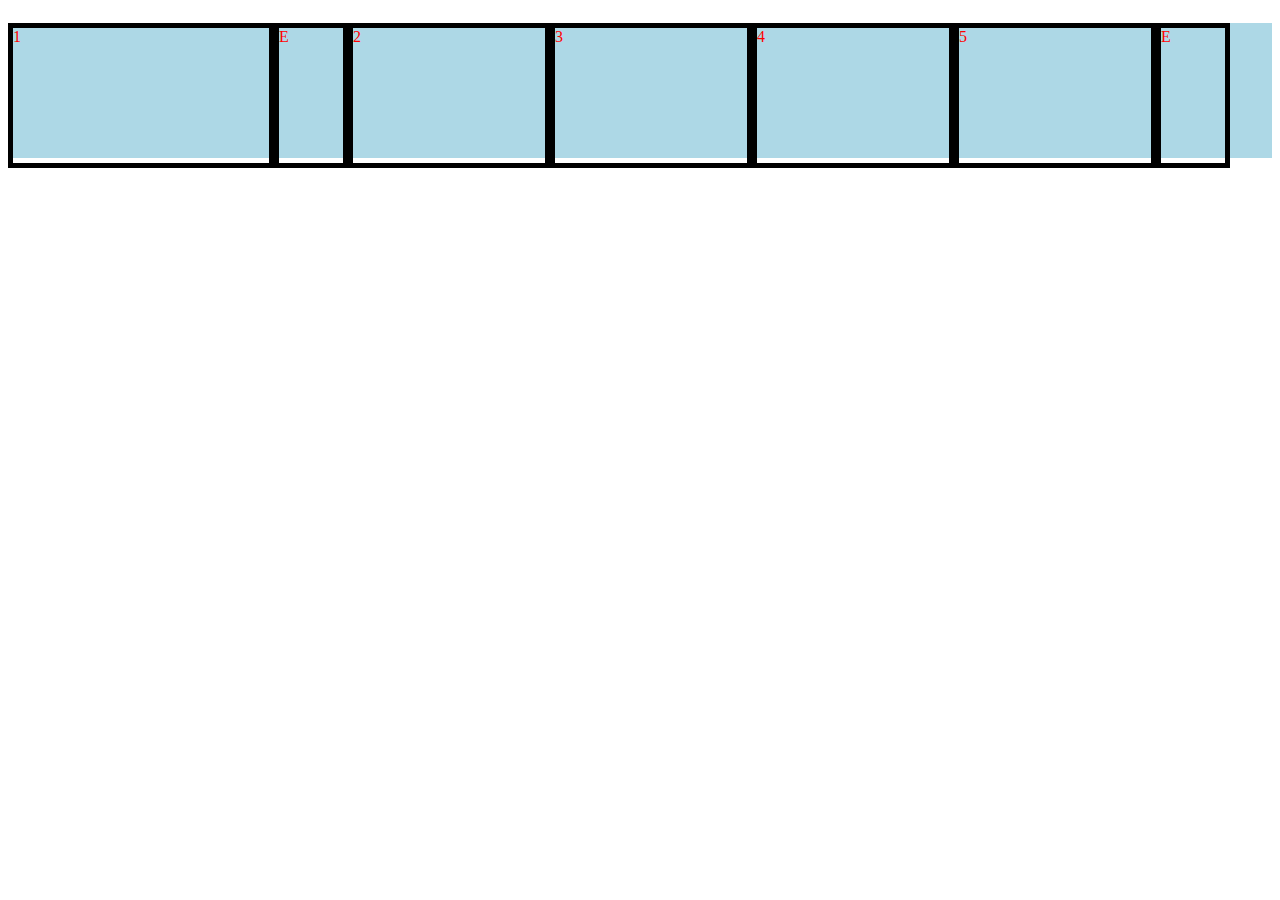
==== index.html @ e7d5c019 "AHHHHHHHHHHHHHHHHHHHHHH" ====
<!DOCTYPE html>
<html lang="en">
<head>
    <meta charset="UTF-8">
    <meta http-equiv="X-UA-Compatible" content="IE=edge">
    <meta name="viewport" content="width=device-width, initial-scale=1.0">
    <link rel='stylesheet' href="style.css">
    <title>National Injury Prevention Day</title>
</head>
<body>


<!-- Navigation -->
<!-- Test -->


<div class="flex-container">
    <div class="logo">1</div>

    <div class="empty1">E</div>

    <div class="safechoices">2</div>

    <div class="safecities">3</div>

    <div class="safehomes">4</div>

    <div class="safeschools">5</div>

    <div class="empty2">E</div>
</div>
</body>
</html>
---- style.css ----
[class]{
    border-width: 2px ;
    border-color: red;
}

.flex-container {
    background-color: lightblue;
    display:flex;
    flex-wrap:wrap;

    height: 15vh;
    margin-top: 2.5vh
  }



.flex-container *{
    color:red;

    border: 5px solid black;
    margin-left: 0px;
    margin-right: 0px;
    margin: 0px;
}

.logo{
    height: 100%;
    width: 15vw;
}

.empty1{
width: 5vw;

}


.empty2{
    width: 5vw;



}

.logo{
width: 20vw;
}

.safechoices{
    width: 15vw;
}

.safecities{
    width: 15vw;
}

.safehomes{
    width: 15vw;
}

.safeschools{
    width: 15vw;
}
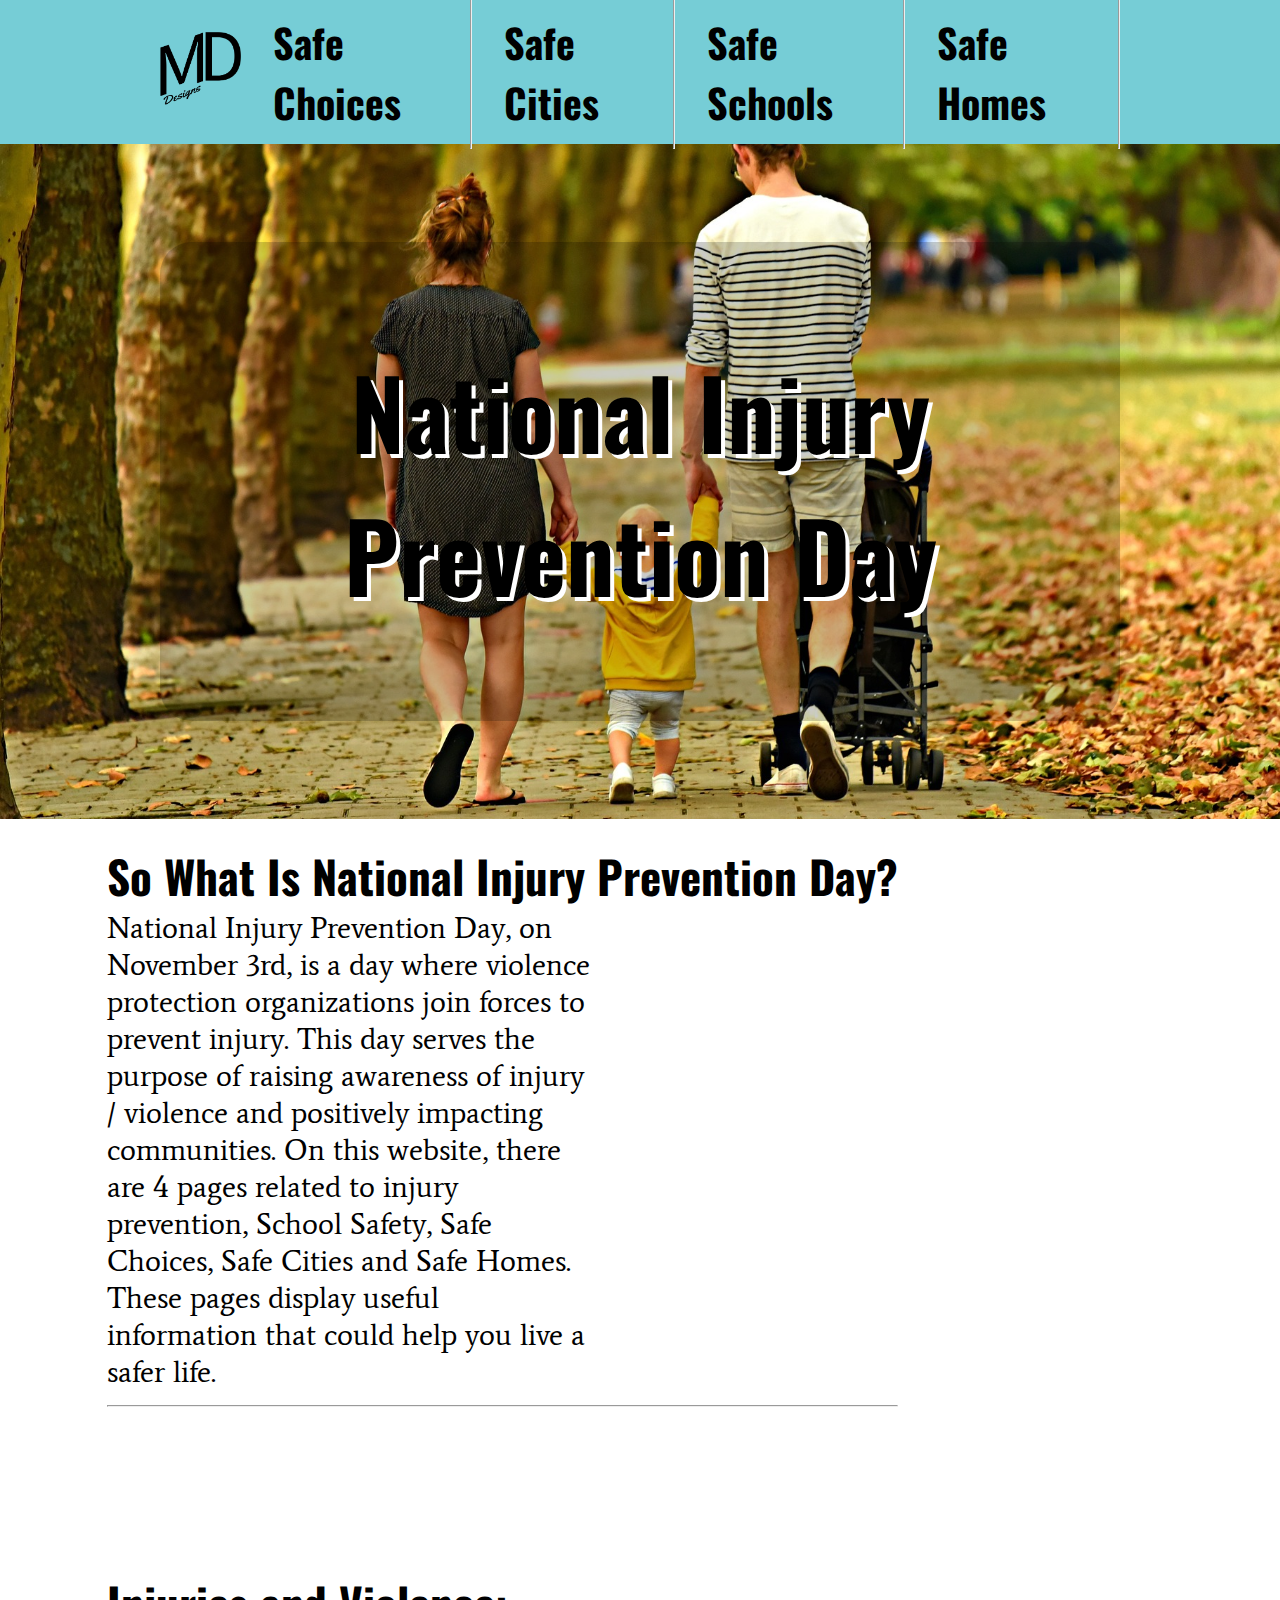
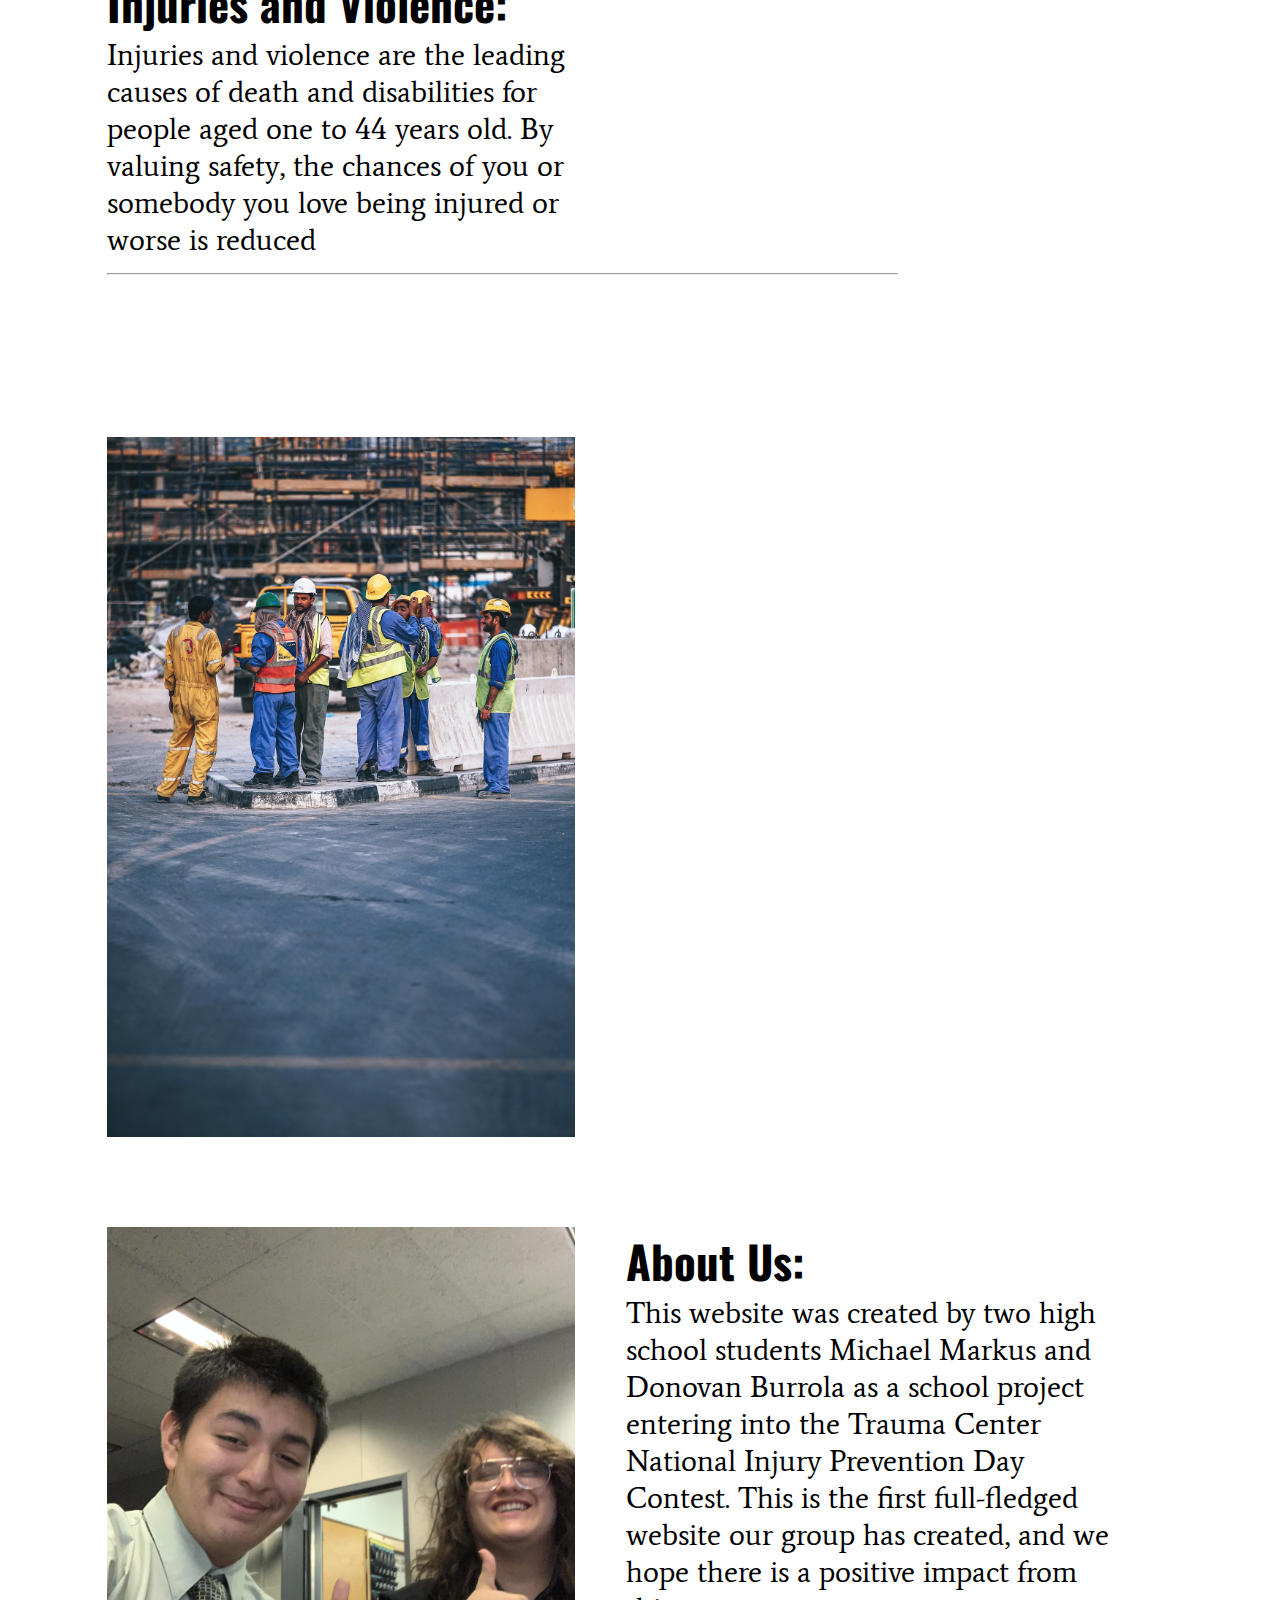
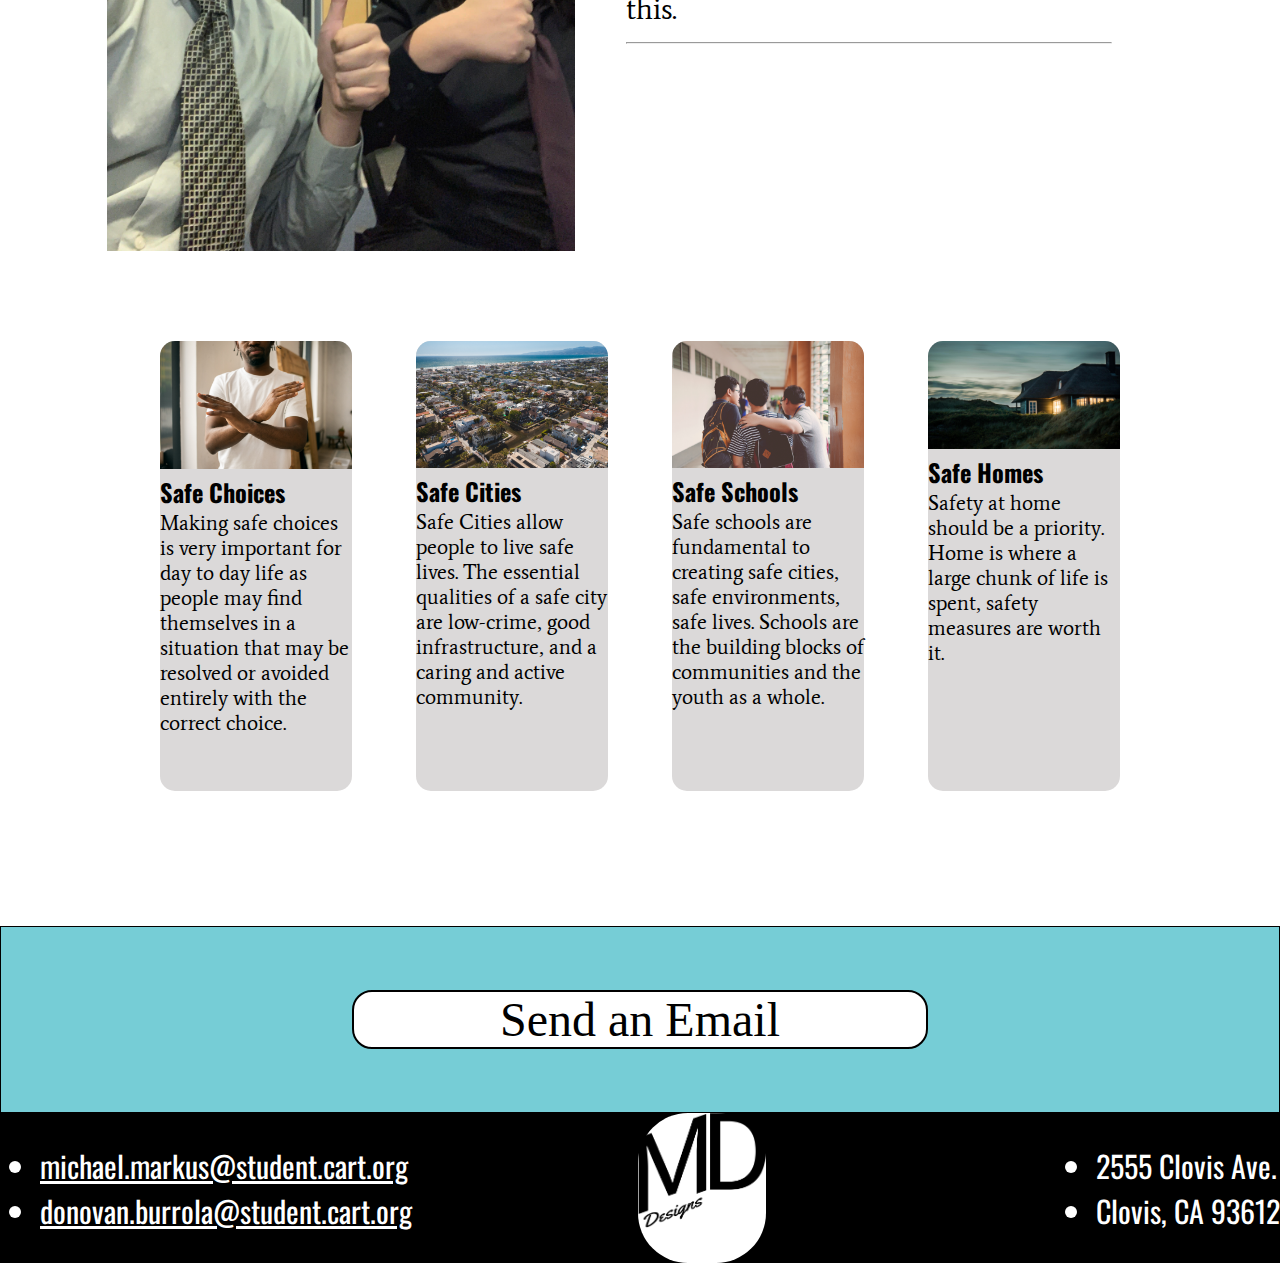
==== commit 249ae0db: "Finished project" ====
--- a/index.html
+++ b/index.html
@@ -4,30 +4,133 @@
     <meta charset="UTF-8">
     <meta http-equiv="X-UA-Compatible" content="IE=edge">
     <meta name="viewport" content="width=device-width, initial-scale=1.0">
-    <link rel='stylesheet' href="style.css">
-    <title>National Injury Prevention Day</title>
+    <title>Class Demo PM</title>
+    <link rel="stylesheet" href="style.css">
+    <link rel="preconnect" href="https://fonts.googleapis.com">
+    <link rel="preconnect" href="https://fonts.gstatic.com" crossorigin>
+    <link href="https://fonts.googleapis.com/css2?family=Average&family=Oswald&display=swap" rel="stylesheet">
+
+    <!-- font-family: 'Average', serif;
+    font-family: 'Oswald', sans-serif; -->
+
+
 </head>
 <body>
+    <header>
+
+         <nav class="main-nav">
+            <div class="logo">
+                <a href="index.html">
+                    <img src="images/logo.png" alt="Delve Homes Logo">
+                </a>
+            </div>
+
+            <ul>
+
+                <li><a href="pages/safechoices.html">Safe Choices</a></li><hr>
+                <li><a href="pages/safecities.html">Safe Cities</a></li><hr>
+                <li><a href="pages/safeschools.html">Safe Schools </a> </li><hr>
+                <li><a href="pages/safehomes.html">Safe Homes</a></li><hr>
+            </ul>
+         </nav>
+         <section class="hero">
+            <div class="hero-content">
+                <h1>National Injury Prevention Day</h1>
+        
+            </div>
+         </section>
+    </header>
+    <main>
+        <div class="content-01 content">
+
+                <div class="text">
+                    <h2>So What Is National Injury Prevention Day?</h2>
+                    <p>National Injury Prevention Day, on November 3rd, is a day where violence protection organizations join forces to prevent injury. 
+                        This day serves the purpose of raising awareness of injury / violence and positively impacting communities. On this website, 
+                        there are 4 pages related  to injury prevention, School Safety, Safe Choices, Safe Cities and Safe Homes. These pages display useful information
+                        that could help you live a safer life.</p>
+                    <hr>
+                    <h2>Injuries and Violence:</h2>
+                    <p>Injuries and violence are the leading causes of death and disabilities 
+                        for people aged one to 44 years old. By valuing safety, the chances of you or 
+                        somebody you love being injured or worse is reduced</p><hr>
+                </div>
+            <img src="images/active-g999a8eb26_1920.jpg">
+        </div>
+        <div class="content-02 content">
+                <img src="images/nice.jpg">
+            <div class="text-alt">
+                <h2>About Us:</h2>
+                <p>This website was created by two high school students Michael Markus and Donovan Burrola as a school project entering into the 
+                    Trauma Center National Injury Prevention Day Contest. This is the first full-fledged website our group has created, 
+                    and we hope there is a positive impact from this.</p><hr>
+            </div>
+        </div>
+
+        
+
+    </main>
+    <section class="bottom-navigation">
+        <div class="nav-box">
+            <a href="pages/safechoices.html ">
+                <!-- <div class="mini-nav-panels">
+                     <div class="mini-nav-panels-center"> Safe Choices</div> 
+                </div> -->
+                <img src="images/pexels-monstera-7114346.jpg">
+                <h3>Safe Choices</h3>
+                <p>Making safe choices is very important for day to day life as people may find themselves in a situation that may be resolved or avoided entirely with the correct choice.</p>
+
+            </a>
+        </div>
+        <div class="nav-box">
+            <a href="pages/safecities.html">
+                <img src="images/pexels-rodnae-productions-8783581.jpg">
+                <h3>Safe Cities</h3>
+                <p>Safe Cities allow people to live safe lives. The essential qualities of a safe city are low-crime, good infrastructure, and a caring and active community.</p>
+
+            </a>
+        </div>
+        <div class="nav-box">
+            <a href="pages/safeschools.html">
+                <img src="images/pexels-kobe-1516440.jpg">
+                <h3>Safe Schools</h3>
+                <p>Safe schools are fundamental to creating safe cities, safe environments, safe lives. Schools are the building blocks of communities and the youth as a whole.</p>
+
+            </a>
+        </div>
+        <div class="nav-box">
+            <a href="pages/safehomes.html">
+                <img src="images/pexels-sebastian-sørensen-731082.jpg">
+                <h3>Safe Homes</h3>
+                <p>Safety at home should be a priority. Home is where a large chunk of life is spent, safety measures are worth it.</p>
+
+            </a>
+        </div>
+    </section>
+
+    <footer>
+
+        <div class="contactus"> 
+    
+            <div class="contact-content">
+                <a href="mailto:someone@yoursite.com"> Send an Email</a>  
+            </div>
+
+        </div>
 
 
-<!-- Navigation -->
-<!-- Test -->
-
-
-<div class="flex-container">
-    <div class="logo">1</div>
-
-    <div class="empty1">E</div>
-
-    <div class="safechoices">2</div>
-
-    <div class="safecities">3</div>
-
-    <div class="safehomes">4</div>
-
-    <div class="safeschools">5</div>
-
-    <div class="empty2">E</div>
-</div>
+        <section class="footer-content">
+                <ul class ="schoolemails">
+                    <li><a href="mailto:michael.markus@student.cart.org">michael.markus@student.cart.org</a></li>
+                    <li><a href="mailto:donovan.burrola@student.cart.org">donovan.burrola@student.cart.org</a></li>
+                </ul>
+                <div class="footer-logo"><img src='images/logo.png'></div>
+                <ul class="cart-info">
+                    <li>2555 Clovis Ave.</li>
+                    <li>Clovis, CA 93612</li>
+                </ul>
+        </section>
+    
+    </footer>
 </body>
 </html>--- a/style.css
+++ b/style.css
@@ -1,63 +1,351 @@
-
-[class]{
-    border-width: 2px ;
-    border-color: red;
-}
-
-.flex-container {
+* {
+    box-sizing: border-box;
+
+
+/* font-family: 'Oswald', sans-serif; */
+/*  */
+
+
+
+}
+body {
+    margin:0;
+    font-size: 30px;
+}
+
+img {
+    max-width: 100%;
+
+}
+
+header {
+    color: white;
+    background-color: #76CDD6;
+}
+
+nav.main-nav {
+    width: 100%;
+    max-width:1;
+    display: flex;
+    align-items: center;
+    justify-content: space-between;
+    margin: 0 auto;
+    width: 75%;
+    height: 16vh;
+    margin-top: 0;
+    border-width: 10px;
+}
+
+.main-nav .logo {
+    width: 10%;
+}
+
+.main-nav ul {
+    list-style: none;
+    margin: 0;
+    padding: 0;
+    display: flex;
+    /* margin-right: 2.5vw; */
+    
+}
+
+.main-nav>ul a  {
+   display: inline-block;
+    padding: 2rem;
+    color: black;
+    font-size: 2.5rem;
+    text-decoration: none;
+    transition: all 250ms ease;
+    font-family: 'Times New Roman', Times, serif;
+    
+}
+
+.logo a  {
+    display: inline-block;
+
+
+
+}
+
+
+
+
+
+.main-nav>ul a:hover {
+    color: white;
+
+background-color: lightblue;
+border-radius: 20px;
+
+}
+
+/* .main-nav .logo a:hover{
+  height: 4vh;
+} */
+
+.hero {
+    height: 75vh;
+    background-image: url(images/fam.jpg);
+    background-size: cover;
+    background-attachment: fixed;
+    display: flex;
+    align-items: center;
+    justify-content: center;
+    margin-bottom: 2.5vh;
+}
+
+.hero-content {
+  
+    width: 75%;
+    color: black;
+    border-radius: 2rem;
+
+    padding: 2rem;
+    text-align: center;
+    font-size: 3rem;
+    text-shadow:4px 4px white;
+    background-color: rgba(0, 0,0, 0.2)
+}
+
+main {
+    max-width: 100%;
+    margin: 0 auto;
+    display: flex;
+    flex-wrap: wrap;
+    justify-content: space-between;
+}
+
+[class^=content-item]{ /* to aid visibility on the demo don't use! */
+    min-height: 150px;
+}
+
+
+
+footer {
+    width: 100%;
+    background-color:black;
+    color: white;
+    min-height: 300px;
+}
+
+.footer-content {
+    width: 100%;
+    max-width: 1280px;
+    margin: 0 auto;
+    display: flex;
+    justify-content: space-between;
+}
+
+
+.contactus{
+background-color: #76CDD6;
+width: 100%;
+height: 30%;
+padding: 7vh;
+border: solid black 1px;
+}
+
+
+
+
+
+.contact-content{
+    width: 50%;
+    font-size: 3rem;
+    margin-left: auto;
+    margin-right: auto;
+    text-align: center;
+    border-radius: 20px;
+    border: solid black 2px;
+    background-color: white;
+    padding: 0px;              
+
+    
+}   
+.contact-content > a {
+    display: inline-block;
+    text-decoration: none;
+    width: 100%;
+    border-radius: 20px;
+    color:black;
+    margin: 0px;
+    
+
+    
+}
+
+.contact-content > a:hover {
     background-color: lightblue;
-    display:flex;
-    flex-wrap:wrap;
-
-    height: 15vh;
-    margin-top: 2.5vh
-  }
-
-
-
-.flex-container *{
-    color:red;
-
-    border: 5px solid black;
-    margin-left: 0px;
-    margin-right: 0px;
+    width: 100%;
+    color:white;
+    transition: ease 200ms;
+    height: 100%;
     margin: 0px;
 }
 
-.logo{
-    height: 100%;
-    width: 15vw;
-}
-
-.empty1{
-width: 5vw;
-
-}
-
-
-.empty2{
+
+
+.middle{
     width: 5vw;
-
-
-
-}
-
-.logo{
-width: 20vw;
-}
-
-.safechoices{
-    width: 15vw;
-}
-
-.safecities{
-    width: 15vw;
-}
-
-.safehomes{
-    width: 15vw;
-}
-
-.safeschools{
-    width: 15vw;
+    border-radius: 500px ;
+    background-color:white;
+    margin-left: 0;
+    margin-right: 0;
+}
+
+.middle>img{
+    border-radius: 500px;
+    
+    margin: 20,20,20,20;
+
+}
+
+.footer-content{
+    display: flex;
+    flex-wrap: wrap;
+}
+
+ p{
+    width:30%;
+    margin:0;
+ }
+ /* img{
+    width: 40%;
+ } */
+
+.content{
+    display: flex;
+    flex-wrap: wrap ;
+    margin-left: 8.39%;
+    margin-right: 10.88%;
+    justify-content: space-between;
+    margin-bottom: 10vh;
+    
+}
+
+
+
+.footer-logo{
+    background-color: white;
+    /* align-content: center; */
+    margin-right: 5vw;
+    border-radius: 50px;
+    width: 10%;
+}
+
+
+.footer-logo img{
+    width: fit-content;
+}
+
+.schoolemails a{
+    color: white;
+}
+
+h1,
+h2,
+h3,
+li,
+.main-nav>ul a{
+    font-family: 'Oswald', sans-serif;
+}
+
+.content img{
+    width:36.51vw;
+}
+.content p{
+    width: 38vw;
+}
+/* .content-01 h2{
+    margin-right: 25vw;
+} */
+.content hr{
+    margin-bottom: 18vh;
+
+}
+.content h2{
+    margin: 0;
+}
+.main-nav>ul a{
+    font-weight: bold;
+}
+
+.text-alt{
+    margin-left: 4vw;
+}
+.text {
+    margin-right: 2vw;
+}
+p{
+    font-family: 'Average', serif;
+}
+
+.bottom-navigation{
+    display: flex;
+    flex-wrap: wrap;
+    justify-content: space-between;
+    width: 75%;
+    margin-left: auto;
+    margin-right: auto;
+    margin-bottom: 15vh;
+
+}
+
+
+
+.nav-box{
+    background-color: rgba(73, 66, 66, 0.2);
+    width: 20%;
+    height: 50vh;
+    font-size: 1.3rem;
+    border-radius: 15px;
+    
+}
+.nav-box p{
+    width: 100%;
+    
+}
+.nav-box a{
+    text-decoration: none;
+    color: black;
+}
+
+
+
+.nav-box a:hover{
+    transition: 900ms;
+    filter:grayscale()
+}
+
+/* .mini-nav-panels{
+    background-image: url(images/pexels-monstera-7114346.jpg);
+    width: 100%;
+    height: 25vh;
+
+
+    
+    
+
+    
+} */
+
+
+/* .mini-nav-panels-center{
+    text-align: center;
+    padding-top: 5vh;
+    margin-top: 6vh;
+    background-color: rgba(0, 0,0, 0.2);
+    width: 50%;height: 15vh;
+    }
+     */
+
+
+/* margin-left: 8.39%;
+margin-right: 10.88%; */
+h3{
+    margin:0
+}
+.nav-box img{
+    border-top-right-radius: 15px;
+    border-top-left-radius: 15px;
 }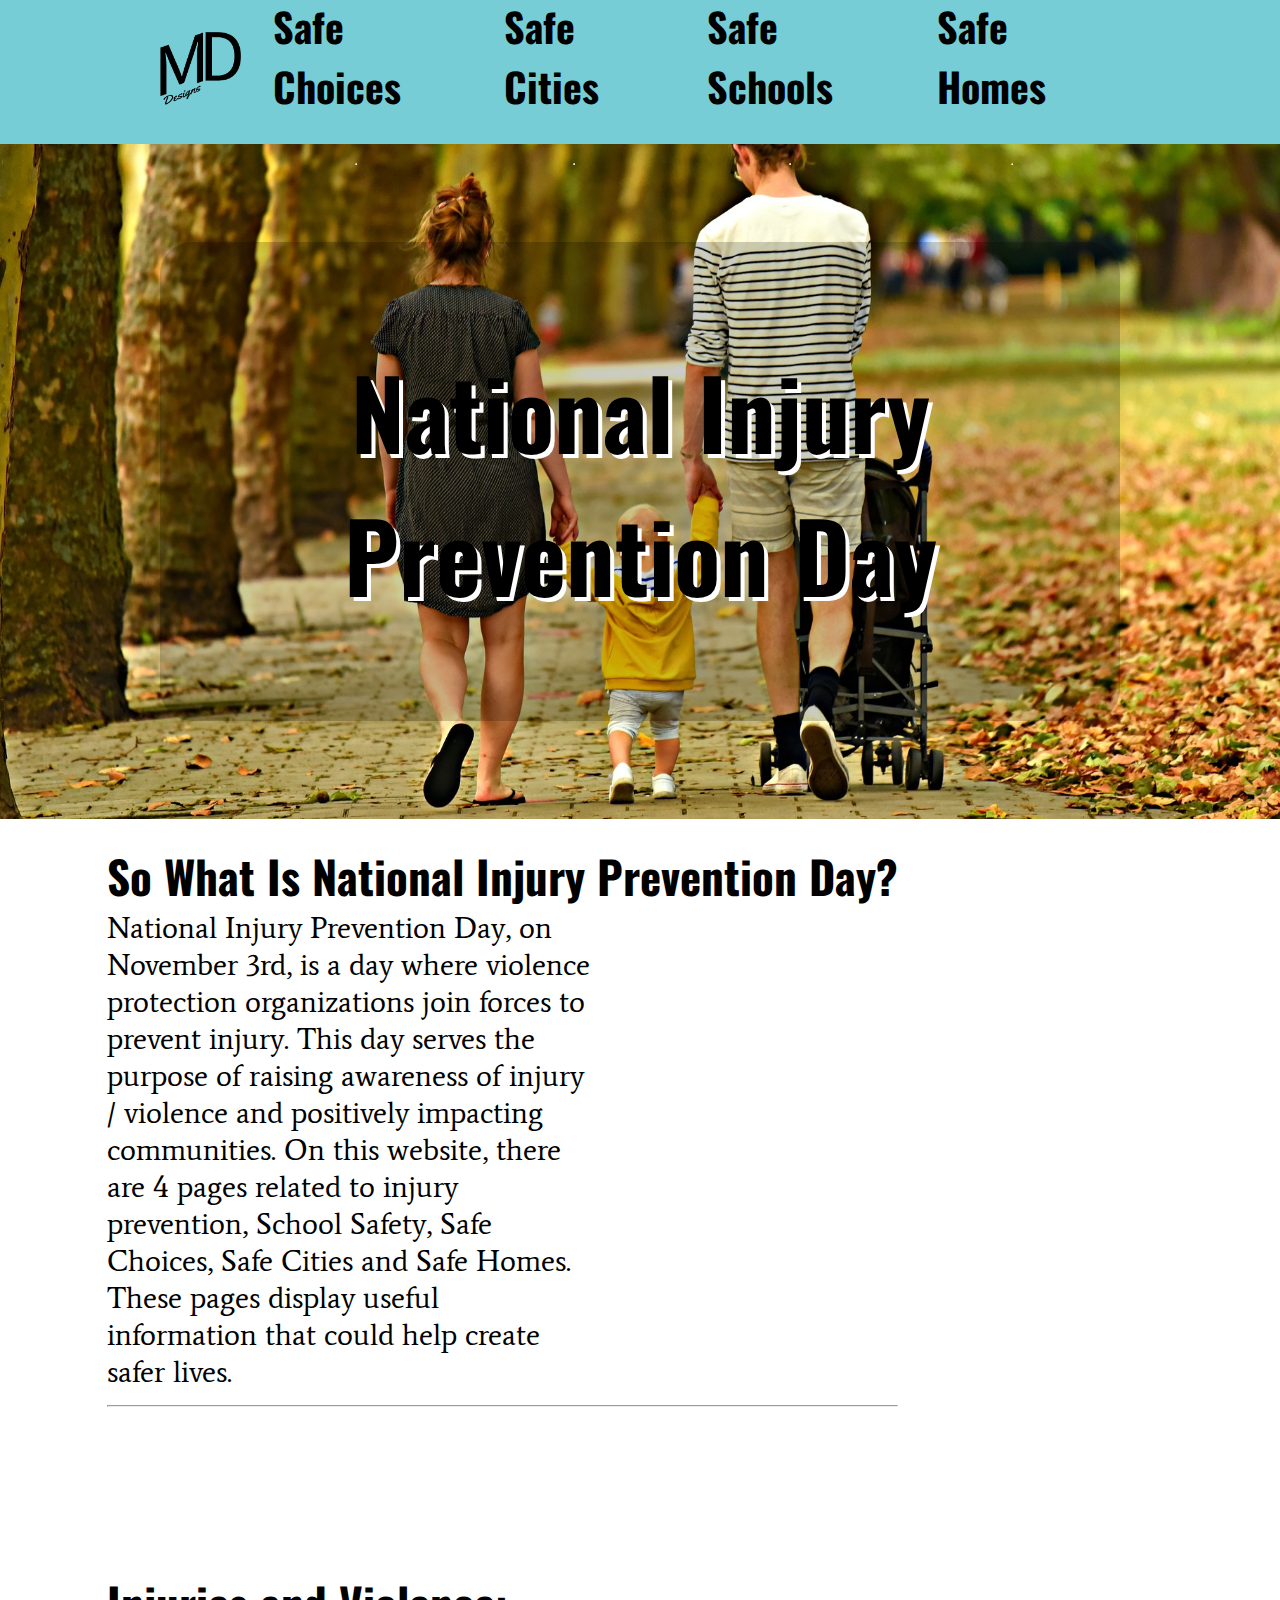
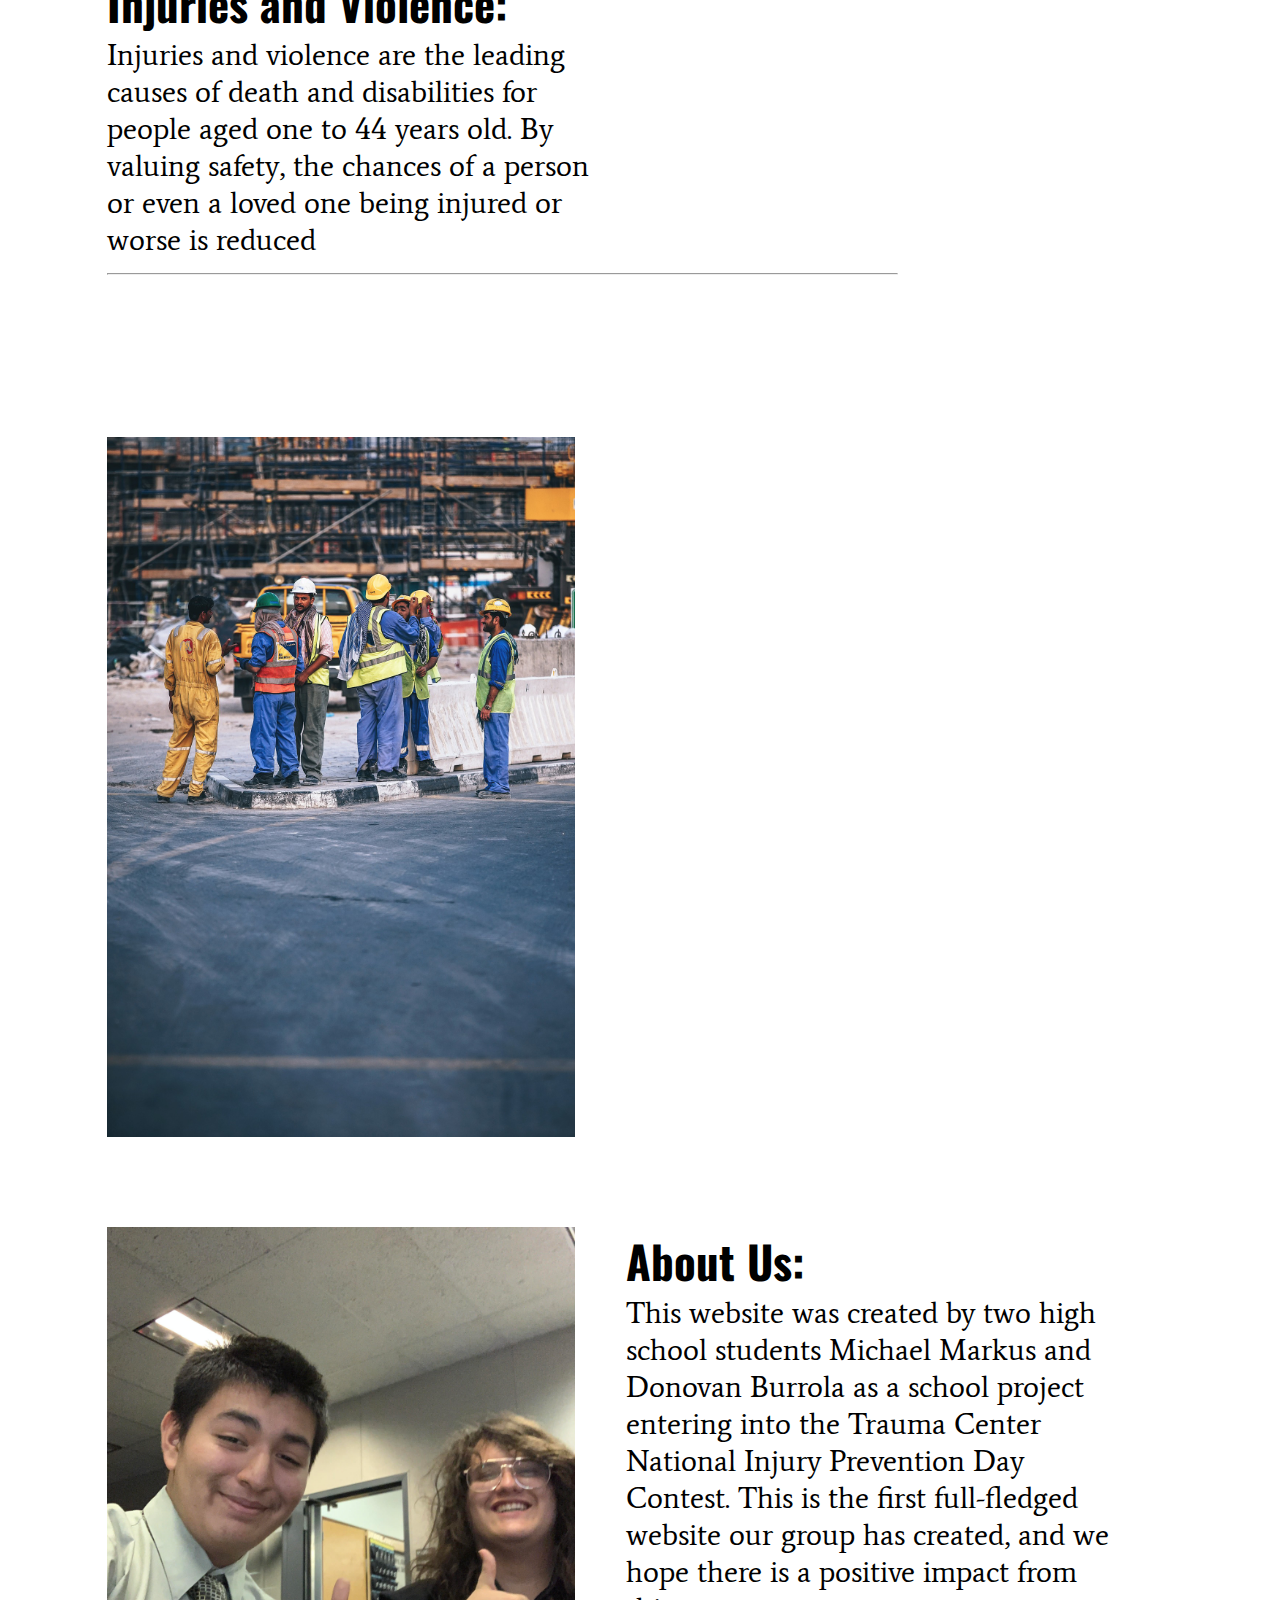
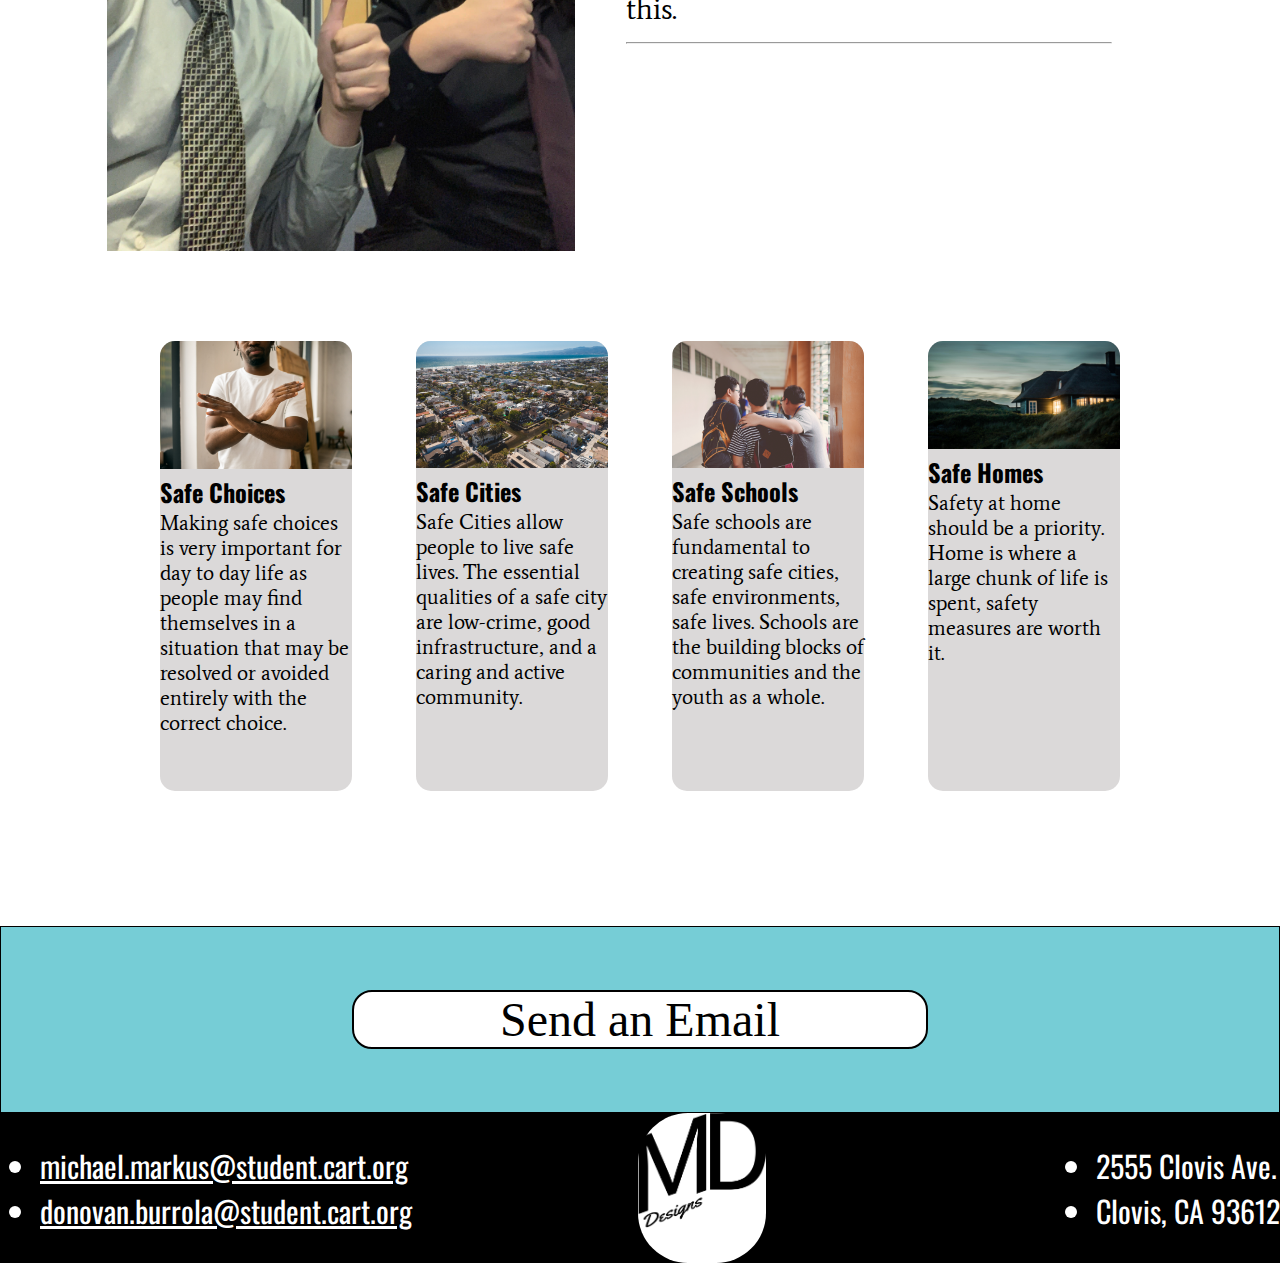
==== commit e427080d: "validation check-1" ====
--- a/index.html
+++ b/index.html
@@ -27,10 +27,10 @@
 
             <ul>
 
-                <li><a href="pages/safechoices.html">Safe Choices</a></li><hr>
-                <li><a href="pages/safecities.html">Safe Cities</a></li><hr>
-                <li><a href="pages/safeschools.html">Safe Schools </a> </li><hr>
-                <li><a href="pages/safehomes.html">Safe Homes</a></li><hr>
+                <li class="nav-dividers"><a href="pages/safechoices.html">Safe Choices</a><hr></li>
+                <li class="nav-dividers"><a href="pages/safecities.html">Safe Cities</a><hr></li>
+                <li class="nav-dividers"><a href="pages/safeschools.html">Safe Schools </a><hr> </li>
+                <li class="nav-dividers"><a href="pages/safehomes.html">Safe Homes</a><hr></li>
             </ul>
          </nav>
          <section class="hero">
@@ -48,12 +48,12 @@
                     <p>National Injury Prevention Day, on November 3rd, is a day where violence protection organizations join forces to prevent injury. 
                         This day serves the purpose of raising awareness of injury / violence and positively impacting communities. On this website, 
                         there are 4 pages related  to injury prevention, School Safety, Safe Choices, Safe Cities and Safe Homes. These pages display useful information
-                        that could help you live a safer life.</p>
+                        that could help create safer lives.</p>
                     <hr>
                     <h2>Injuries and Violence:</h2>
                     <p>Injuries and violence are the leading causes of death and disabilities 
-                        for people aged one to 44 years old. By valuing safety, the chances of you or 
-                        somebody you love being injured or worse is reduced</p><hr>
+                        for people aged one to 44 years old. By valuing safety, the chances of a person or 
+                        even a loved one being injured or worse is reduced</p><hr>
                 </div>
             <img src="images/active-g999a8eb26_1920.jpg">
         </div>
--- a/style.css
+++ b/style.css
@@ -348,4 +348,9 @@
 .nav-box img{
     border-top-right-radius: 15px;
     border-top-left-radius: 15px;
+}
+
+.nav-dividers{
+    display: flex;
+    flex-wrap: wrap;
 }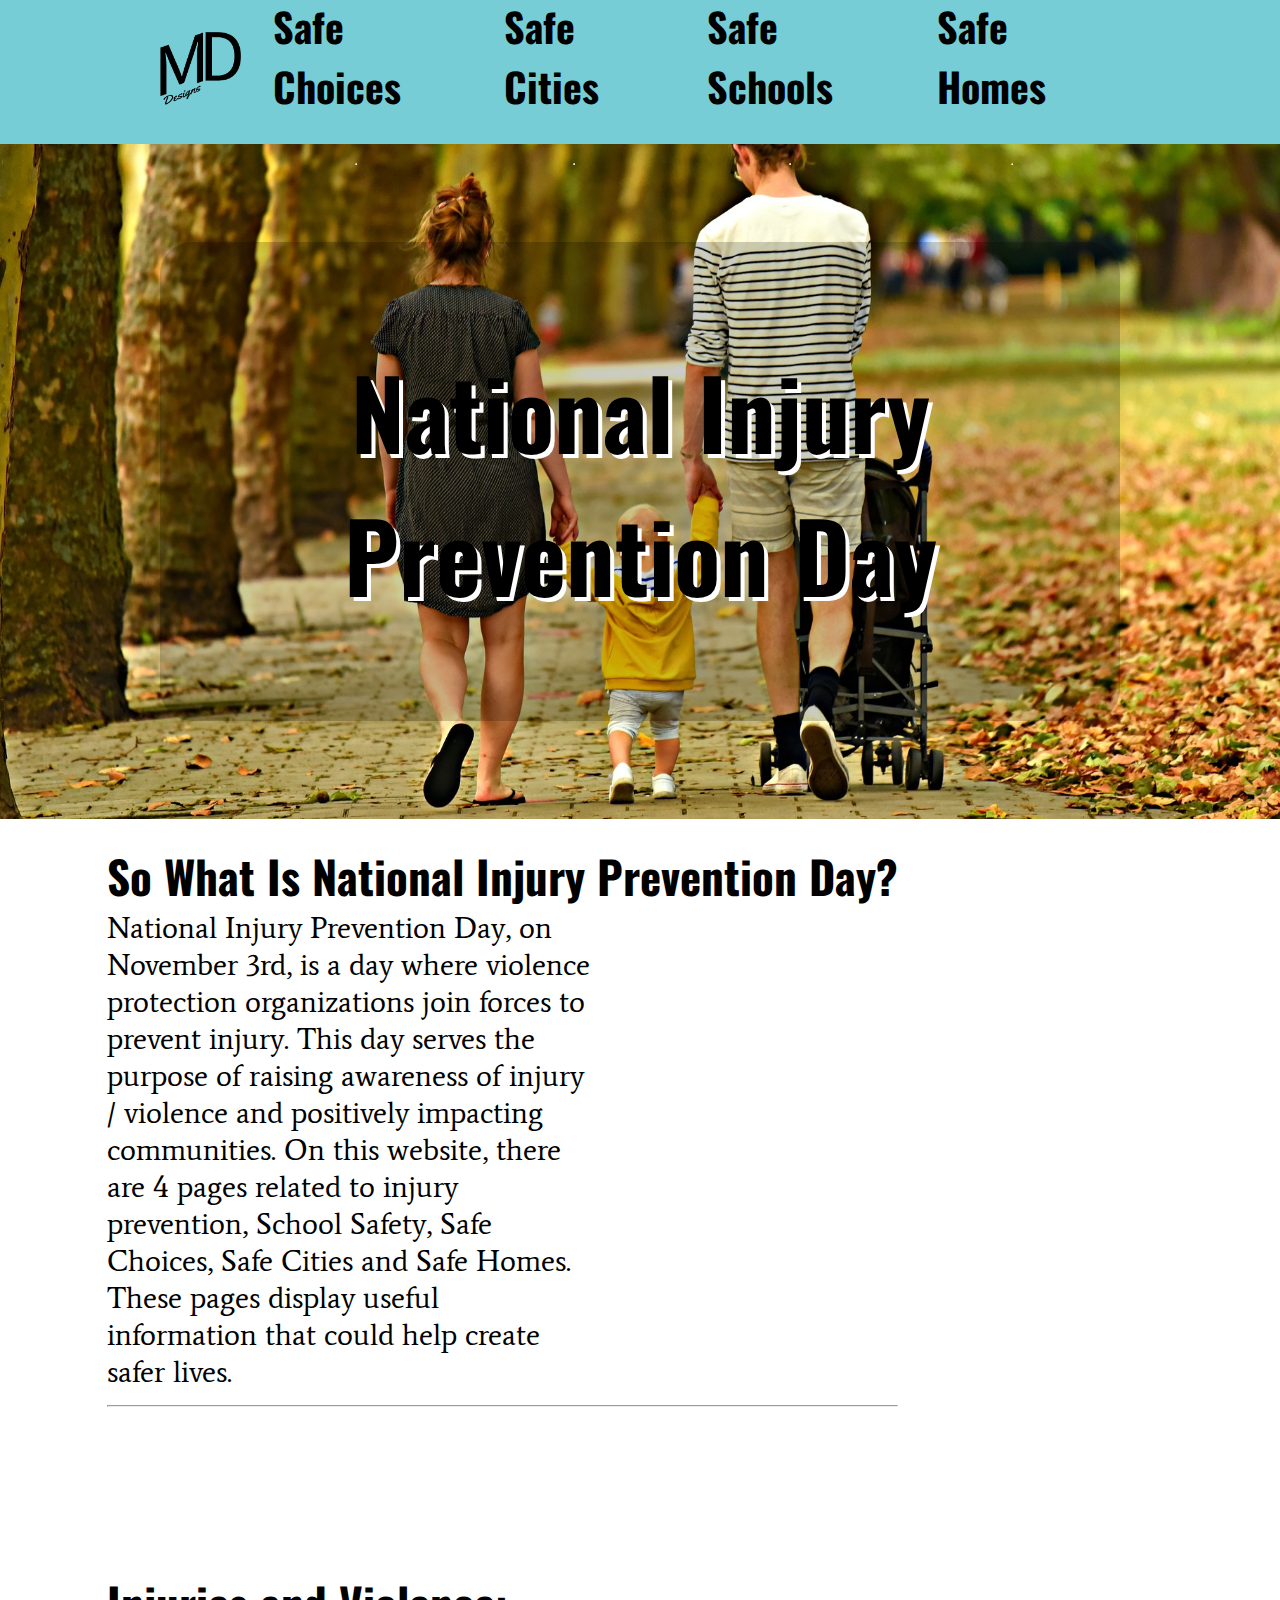
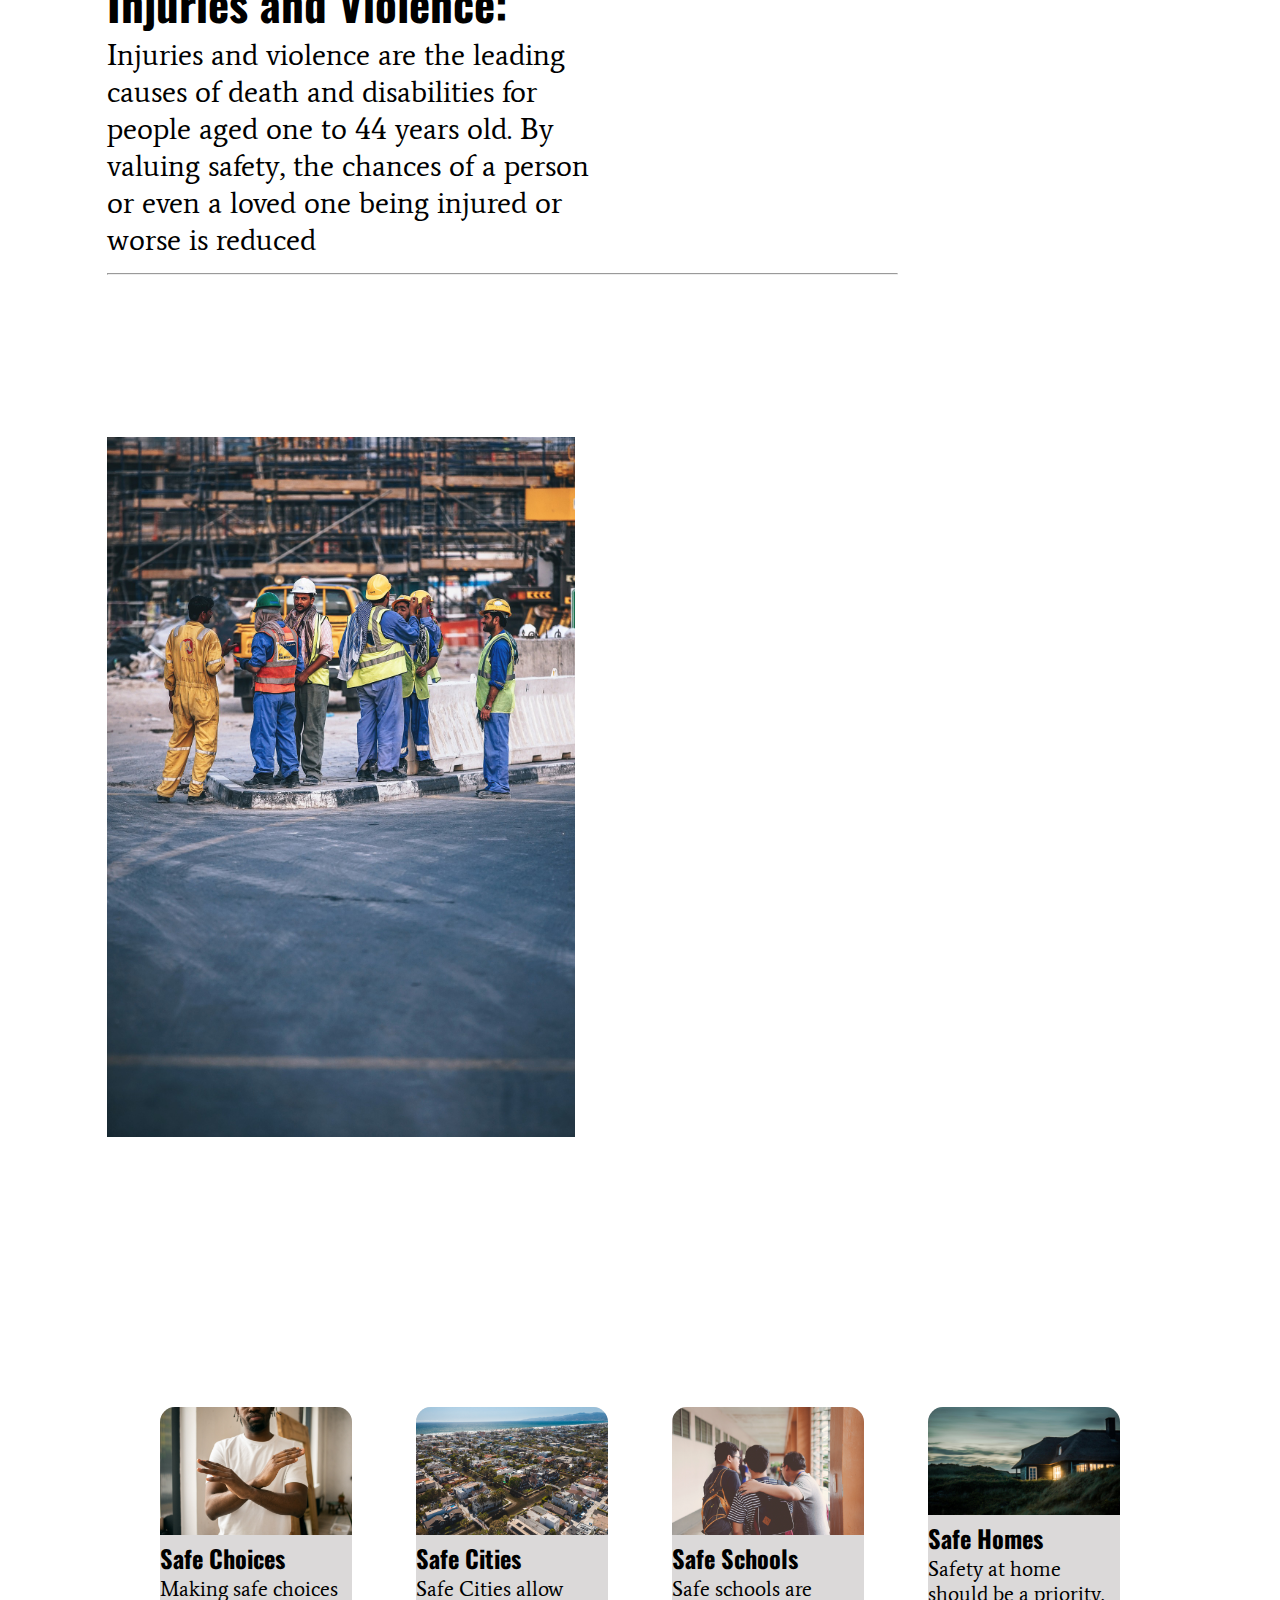
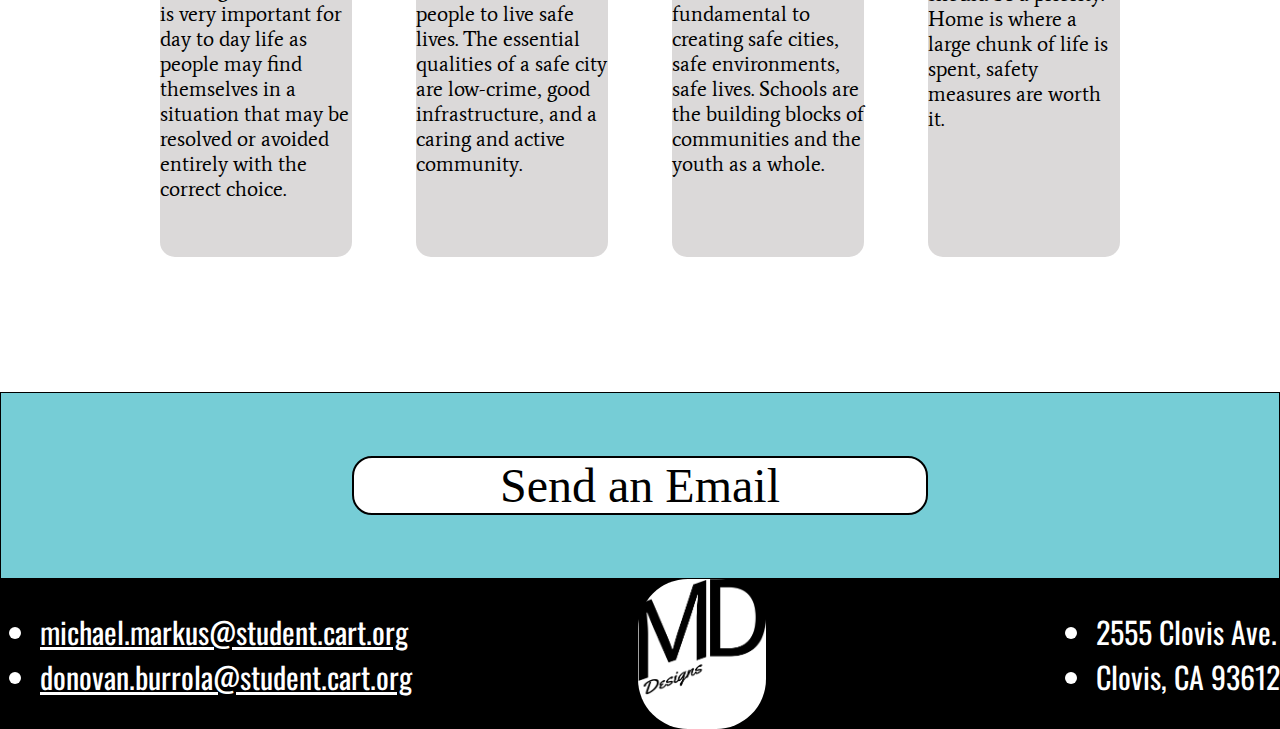
==== commit 80062d70: "Update index.html" ====
--- a/index.html
+++ b/index.html
@@ -21,7 +21,7 @@
          <nav class="main-nav">
             <div class="logo">
                 <a href="index.html">
-                    <img src="images/logo.png" alt="Delve Homes Logo">
+                    <img src="images/logo.png" alt="md designs logo">
                 </a>
             </div>
 
@@ -55,18 +55,9 @@
                         for people aged one to 44 years old. By valuing safety, the chances of a person or 
                         even a loved one being injured or worse is reduced</p><hr>
                 </div>
-            <img src="images/active-g999a8eb26_1920.jpg">
+            <img src="images/active-g999a8eb26_1920.jpg" alt="Construction People">
         </div>
-        <div class="content-02 content">
-                <img src="images/nice.jpg">
-            <div class="text-alt">
-                <h2>About Us:</h2>
-                <p>This website was created by two high school students Michael Markus and Donovan Burrola as a school project entering into the 
-                    Trauma Center National Injury Prevention Day Contest. This is the first full-fledged website our group has created, 
-                    and we hope there is a positive impact from this.</p><hr>
-            </div>
-        </div>
-
+  
         
 
     </main>
@@ -76,7 +67,7 @@
                 <!-- <div class="mini-nav-panels">
                      <div class="mini-nav-panels-center"> Safe Choices</div> 
                 </div> -->
-                <img src="images/pexels-monstera-7114346.jpg">
+                <img src="images/pexels-monstera-7114346.jpg" alt="safe choices ">
                 <h3>Safe Choices</h3>
                 <p>Making safe choices is very important for day to day life as people may find themselves in a situation that may be resolved or avoided entirely with the correct choice.</p>
 
@@ -84,7 +75,7 @@
         </div>
         <div class="nav-box">
             <a href="pages/safecities.html">
-                <img src="images/pexels-rodnae-productions-8783581.jpg">
+                <img src="images/pexels-rodnae-productions-8783581.jpg" alt="safe cities">
                 <h3>Safe Cities</h3>
                 <p>Safe Cities allow people to live safe lives. The essential qualities of a safe city are low-crime, good infrastructure, and a caring and active community.</p>
 
@@ -92,7 +83,7 @@
         </div>
         <div class="nav-box">
             <a href="pages/safeschools.html">
-                <img src="images/pexels-kobe-1516440.jpg">
+                <img src="images/pexels-kobe-1516440.jpg" alt="safe schools">
                 <h3>Safe Schools</h3>
                 <p>Safe schools are fundamental to creating safe cities, safe environments, safe lives. Schools are the building blocks of communities and the youth as a whole.</p>
 
@@ -100,7 +91,7 @@
         </div>
         <div class="nav-box">
             <a href="pages/safehomes.html">
-                <img src="images/pexels-sebastian-sørensen-731082.jpg">
+                <img src="images/pexels-sebastian-sørensen-731082.jpg" alt="safe homes">
                 <h3>Safe Homes</h3>
                 <p>Safety at home should be a priority. Home is where a large chunk of life is spent, safety measures are worth it.</p>
 
@@ -124,7 +115,7 @@
                     <li><a href="mailto:michael.markus@student.cart.org">michael.markus@student.cart.org</a></li>
                     <li><a href="mailto:donovan.burrola@student.cart.org">donovan.burrola@student.cart.org</a></li>
                 </ul>
-                <div class="footer-logo"><img src='images/logo.png'></div>
+                <div class="footer-logo"><img src='images/logo.png' alt="logo"></div>
                 <ul class="cart-info">
                     <li>2555 Clovis Ave.</li>
                     <li>Clovis, CA 93612</li>
--- a/style.css
+++ b/style.css
@@ -288,6 +288,7 @@
     margin-left: auto;
     margin-right: auto;
     margin-bottom: 15vh;
+    margin-top: 20vh;
 
 }
 
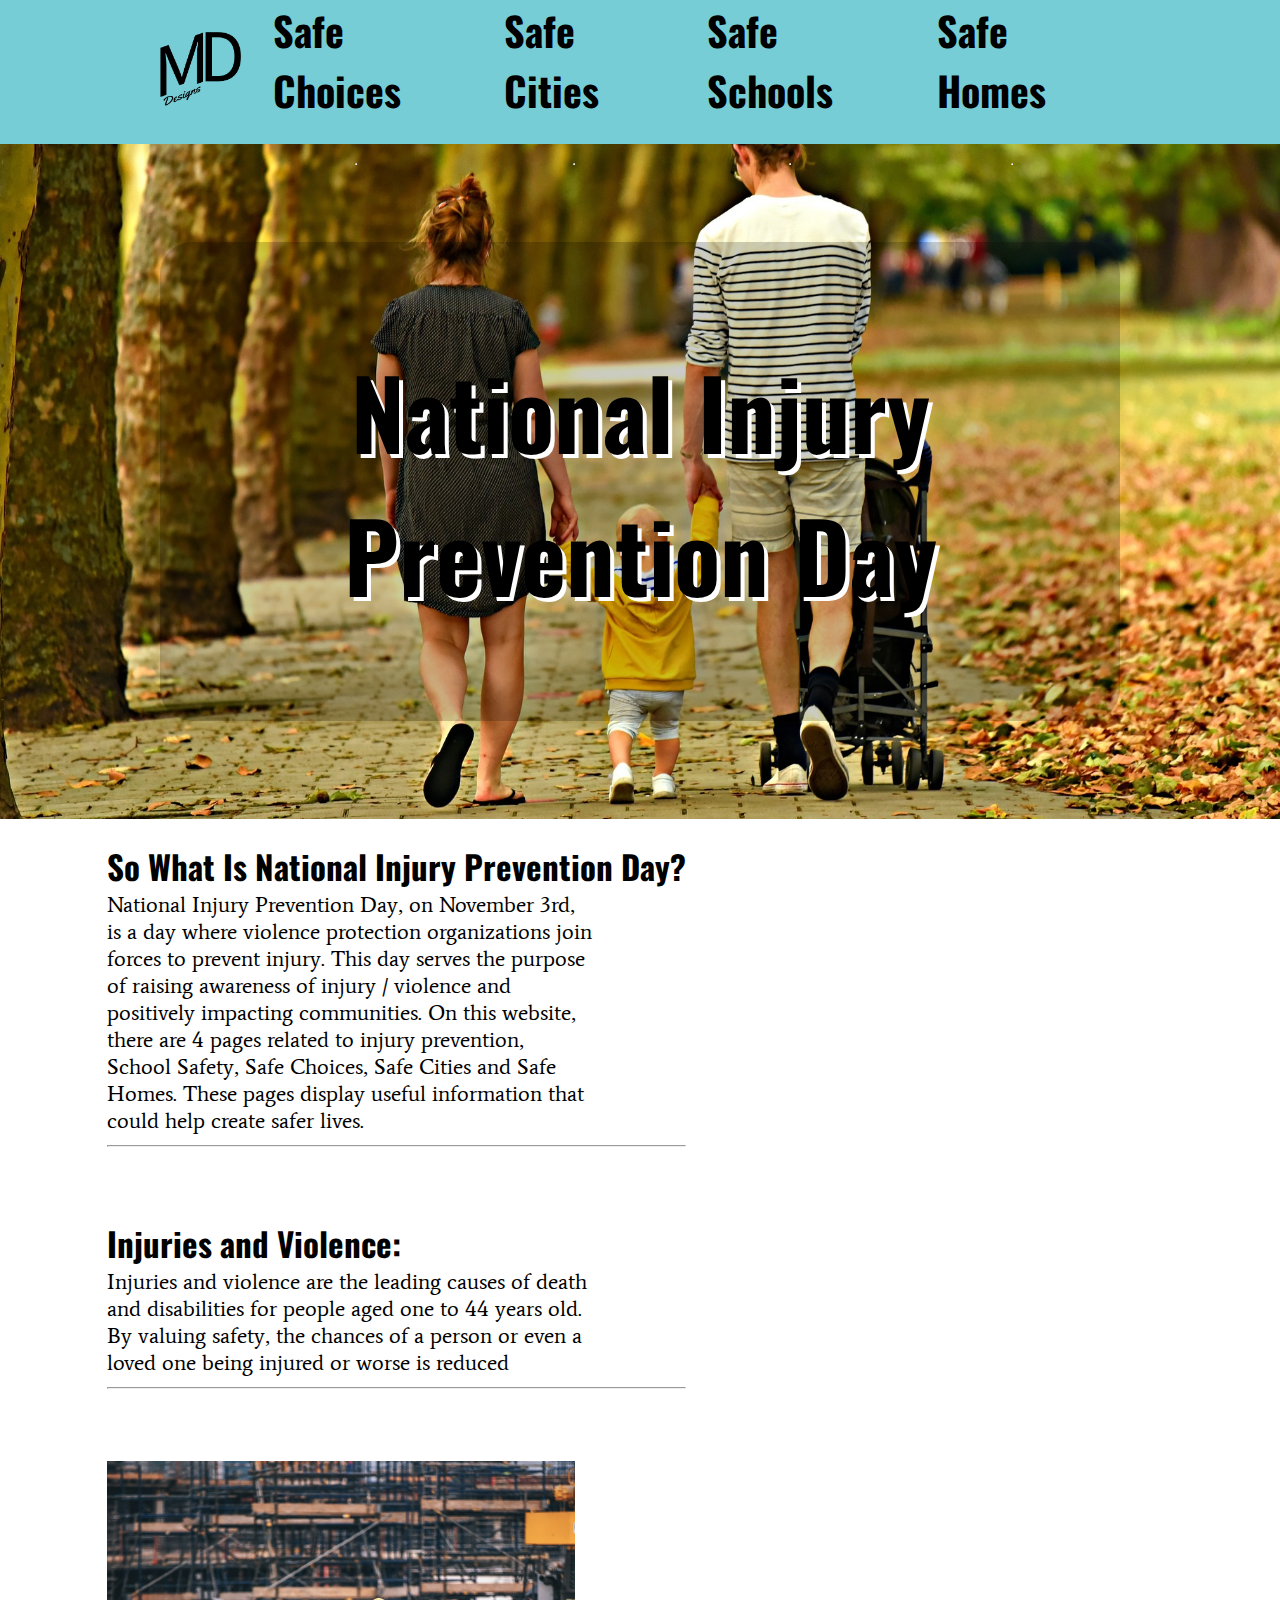
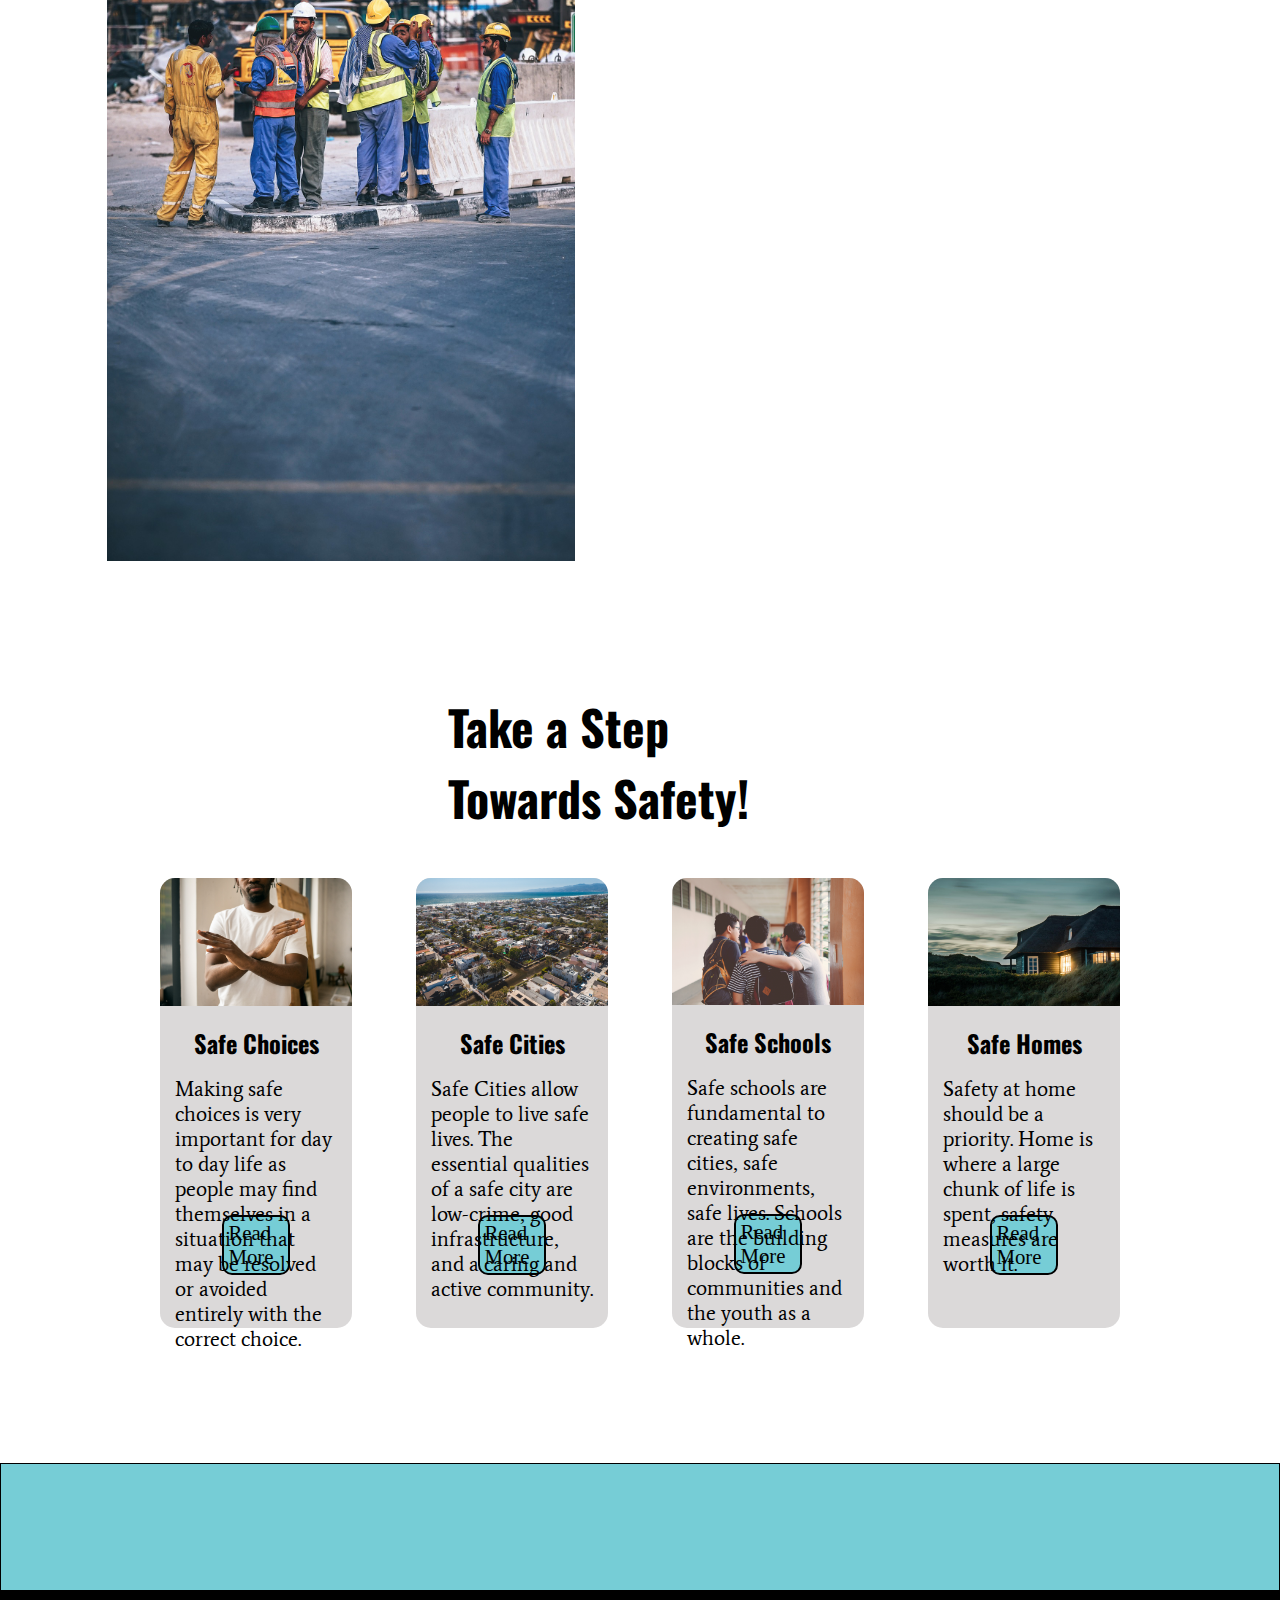
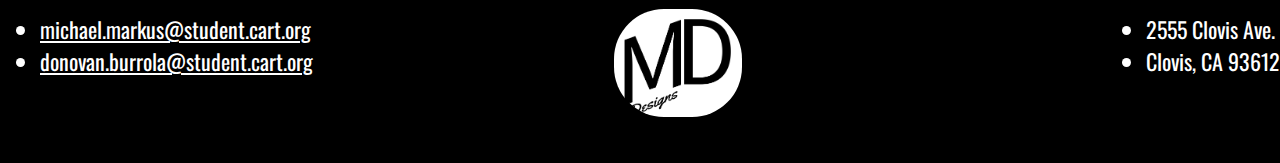
==== commit b83e3114: "revisions-fixes-1" ====
--- a/index.html
+++ b/index.html
@@ -4,15 +4,11 @@
     <meta charset="UTF-8">
     <meta http-equiv="X-UA-Compatible" content="IE=edge">
     <meta name="viewport" content="width=device-width, initial-scale=1.0">
-    <title>Class Demo PM</title>
+    <title>National Injury Prevention Day</title>
     <link rel="stylesheet" href="style.css">
     <link rel="preconnect" href="https://fonts.googleapis.com">
     <link rel="preconnect" href="https://fonts.gstatic.com" crossorigin>
     <link href="https://fonts.googleapis.com/css2?family=Average&family=Oswald&display=swap" rel="stylesheet">
-
-    <!-- font-family: 'Average', serif;
-    font-family: 'Oswald', sans-serif; -->
-
 
 </head>
 <body>
@@ -61,15 +57,17 @@
         
 
     </main>
+
+    <h2 class="nav-boxes-header">Take a Step Towards Safety!</h2>
+
     <section class="bottom-navigation">
         <div class="nav-box">
             <a href="pages/safechoices.html ">
-                <!-- <div class="mini-nav-panels">
-                     <div class="mini-nav-panels-center"> Safe Choices</div> 
-                </div> -->
+
                 <img src="images/pexels-monstera-7114346.jpg" alt="safe choices ">
                 <h3>Safe Choices</h3>
                 <p>Making safe choices is very important for day to day life as people may find themselves in a situation that may be resolved or avoided entirely with the correct choice.</p>
+                <div class="nav-box-more">Read More</div>
 
             </a>
         </div>
@@ -78,6 +76,7 @@
                 <img src="images/pexels-rodnae-productions-8783581.jpg" alt="safe cities">
                 <h3>Safe Cities</h3>
                 <p>Safe Cities allow people to live safe lives. The essential qualities of a safe city are low-crime, good infrastructure, and a caring and active community.</p>
+                <div class="nav-box-more">Read More</div>
 
             </a>
         </div>
@@ -86,14 +85,16 @@
                 <img src="images/pexels-kobe-1516440.jpg" alt="safe schools">
                 <h3>Safe Schools</h3>
                 <p>Safe schools are fundamental to creating safe cities, safe environments, safe lives. Schools are the building blocks of communities and the youth as a whole.</p>
+                <div class="nav-box-more">Read More</div>
 
             </a>
         </div>
         <div class="nav-box">
             <a href="pages/safehomes.html">
-                <img src="images/pexels-sebastian-sørensen-731082.jpg" alt="safe homes">
+                <img src="images/pexels-sebastian-sorensen-731082-nav-bar.jpg" alt="safe homes">
                 <h3>Safe Homes</h3>
                 <p>Safety at home should be a priority. Home is where a large chunk of life is spent, safety measures are worth it.</p>
+                <div class="nav-box-more">Read More</div>
 
             </a>
         </div>
@@ -103,8 +104,7 @@
 
         <div class="contactus"> 
     
-            <div class="contact-content">
-                <a href="mailto:someone@yoursite.com"> Send an Email</a>  
+           
             </div>
 
         </div>
--- a/style.css
+++ b/style.css
@@ -2,15 +2,13 @@
     box-sizing: border-box;
 
 
-/* font-family: 'Oswald', sans-serif; */
-/*  */
 
 
 
 }
 body {
     margin:0;
-    font-size: 30px;
+    font-size: 22px;
 }
 
 img {
@@ -45,7 +43,7 @@
     margin: 0;
     padding: 0;
     display: flex;
-    /* margin-right: 2.5vw; */
+
     
 }
 
@@ -79,9 +77,6 @@
 
 }
 
-/* .main-nav .logo a:hover{
-  height: 4vh;
-} */
 
 .hero {
     height: 75vh;
@@ -115,7 +110,7 @@
     justify-content: space-between;
 }
 
-[class^=content-item]{ /* to aid visibility on the demo don't use! */
+[class^=content-item]{
     min-height: 150px;
 }
 
@@ -209,9 +204,6 @@
     width:30%;
     margin:0;
  }
- /* img{
-    width: 40%;
- } */
 
 .content{
     display: flex;
@@ -227,10 +219,13 @@
 
 .footer-logo{
     background-color: white;
-    /* align-content: center; */
     margin-right: 5vw;
     border-radius: 50px;
     width: 10%;
+    height: 12vh;
+    padding: 10px;
+    margin-top: 2vh;
+    margin-bottom: 2vh;
 }
 
 
@@ -256,11 +251,9 @@
 .content p{
     width: 38vw;
 }
-/* .content-01 h2{
-    margin-right: 25vw;
-} */
+
 .content hr{
-    margin-bottom: 18vh;
+    margin-bottom: 8vh;
 
 }
 .content h2{
@@ -288,11 +281,9 @@
     margin-left: auto;
     margin-right: auto;
     margin-bottom: 15vh;
-    margin-top: 20vh;
-
-}
-
-
+    margin-top: 5vh;
+
+}
 
 .nav-box{
     background-color: rgba(73, 66, 66, 0.2);
@@ -302,6 +293,17 @@
     border-radius: 15px;
     
 }
+
+
+.nav-box p{
+    padding: 15px;
+    height: 15vh;
+    
+}
+.nav-box h3{
+    text-align: center;
+    margin-top: 1.5vh;
+}
 .nav-box p{
     width: 100%;
     
@@ -314,35 +316,12 @@
 
 
 .nav-box a:hover{
-    transition: 900ms;
-    filter:grayscale()
-}
-
-/* .mini-nav-panels{
-    background-image: url(images/pexels-monstera-7114346.jpg);
-    width: 100%;
-    height: 25vh;
-
-
-    
-    
-
-    
-} */
-
-
-/* .mini-nav-panels-center{
-    text-align: center;
-    padding-top: 5vh;
-    margin-top: 6vh;
-    background-color: rgba(0, 0,0, 0.2);
-    width: 50%;height: 15vh;
-    }
-     */
-
-
-/* margin-left: 8.39%;
-margin-right: 10.88%; */
+    transition: 450ms;
+    filter: grayscale(100%);
+
+    
+}
+
 h3{
     margin:0
 }
@@ -354,4 +333,31 @@
 .nav-dividers{
     display: flex;
     flex-wrap: wrap;
+}
+
+.nav-boxes-header{
+    width: 30%;
+    margin-left: auto;
+    margin-right: auto;
+    font-size: 3rem;
+}
+
+.nav-box-more{
+    background-color: #76CDD6;
+    padding: .25rem;
+    margin-top: auto;
+    width: 35%;
+    margin-top: 10%;
+    margin-left: auto;
+    margin-right: auto;
+    border-radius: 10px;
+    border: solid black 2px;
+
+}
+
+
+.footer-logo :hover{
+    transition: 900ms;
+    
+    transform: rotate(360deg);
 }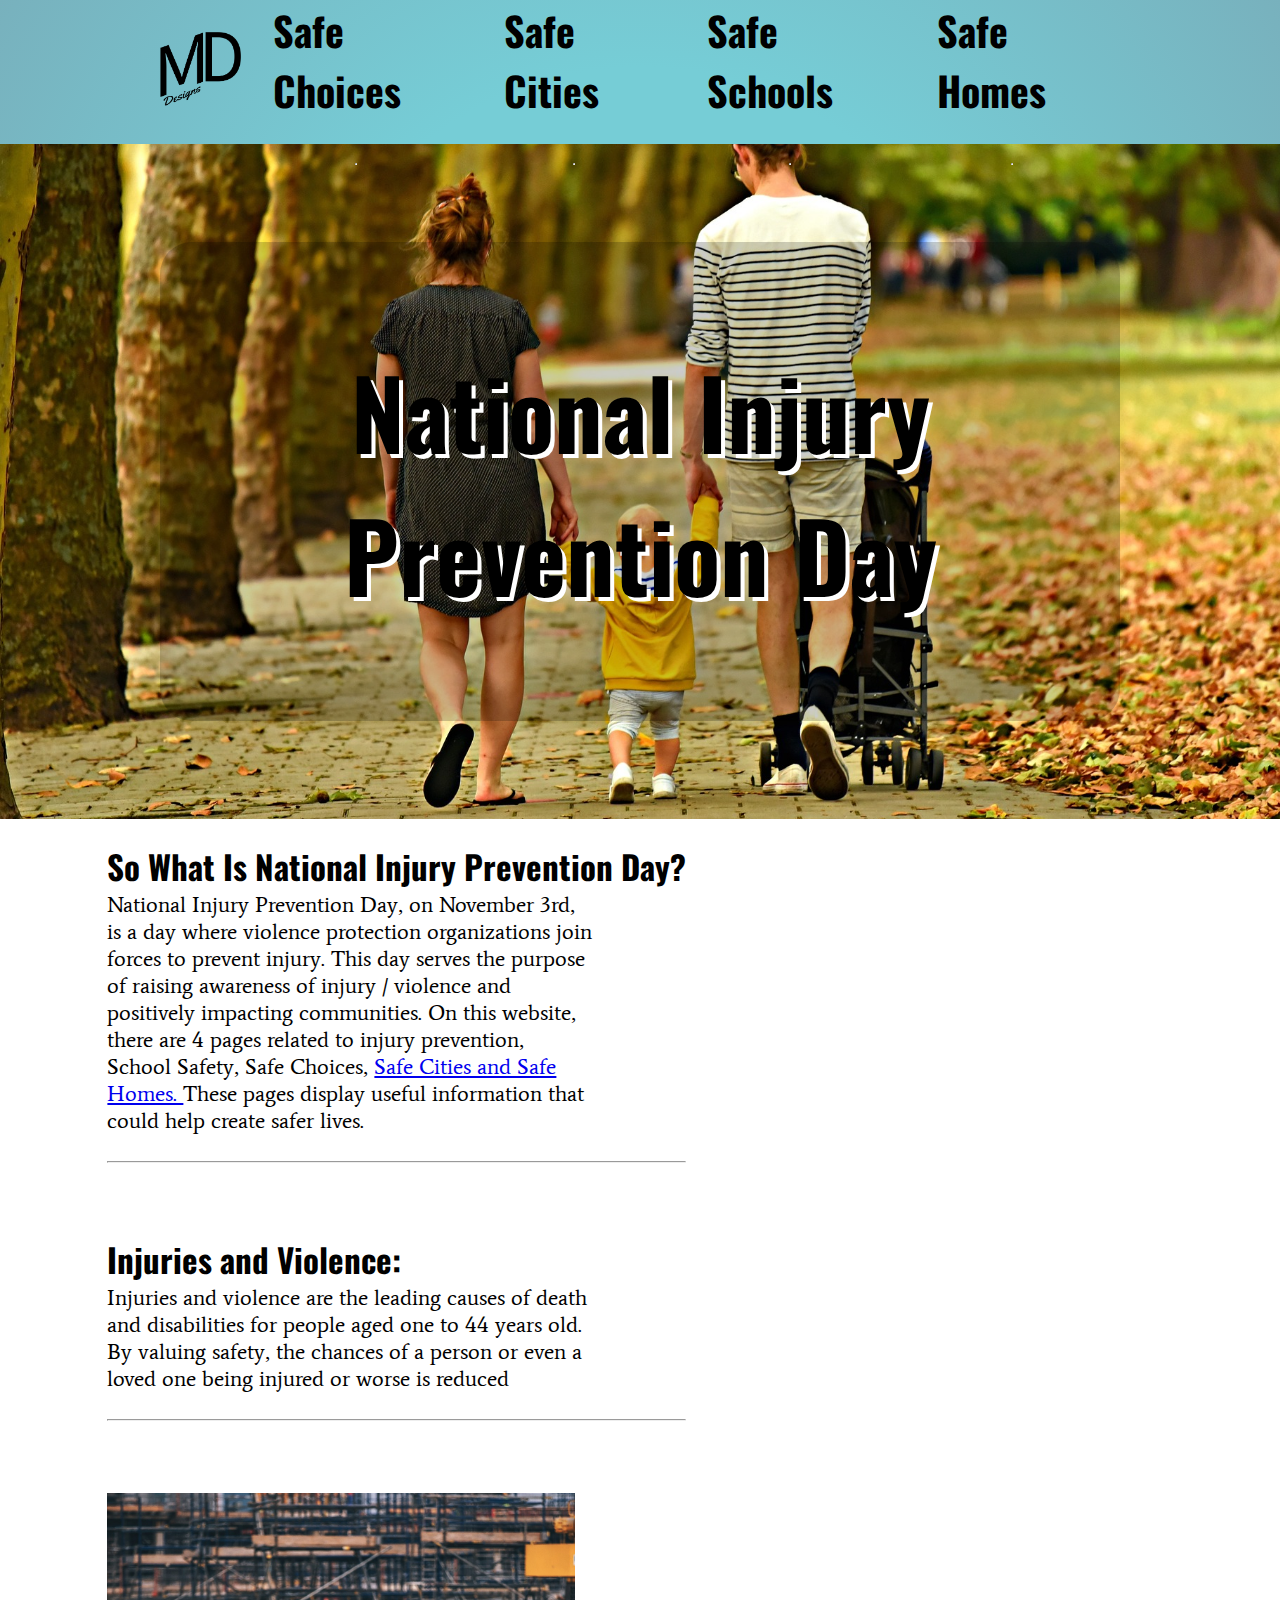
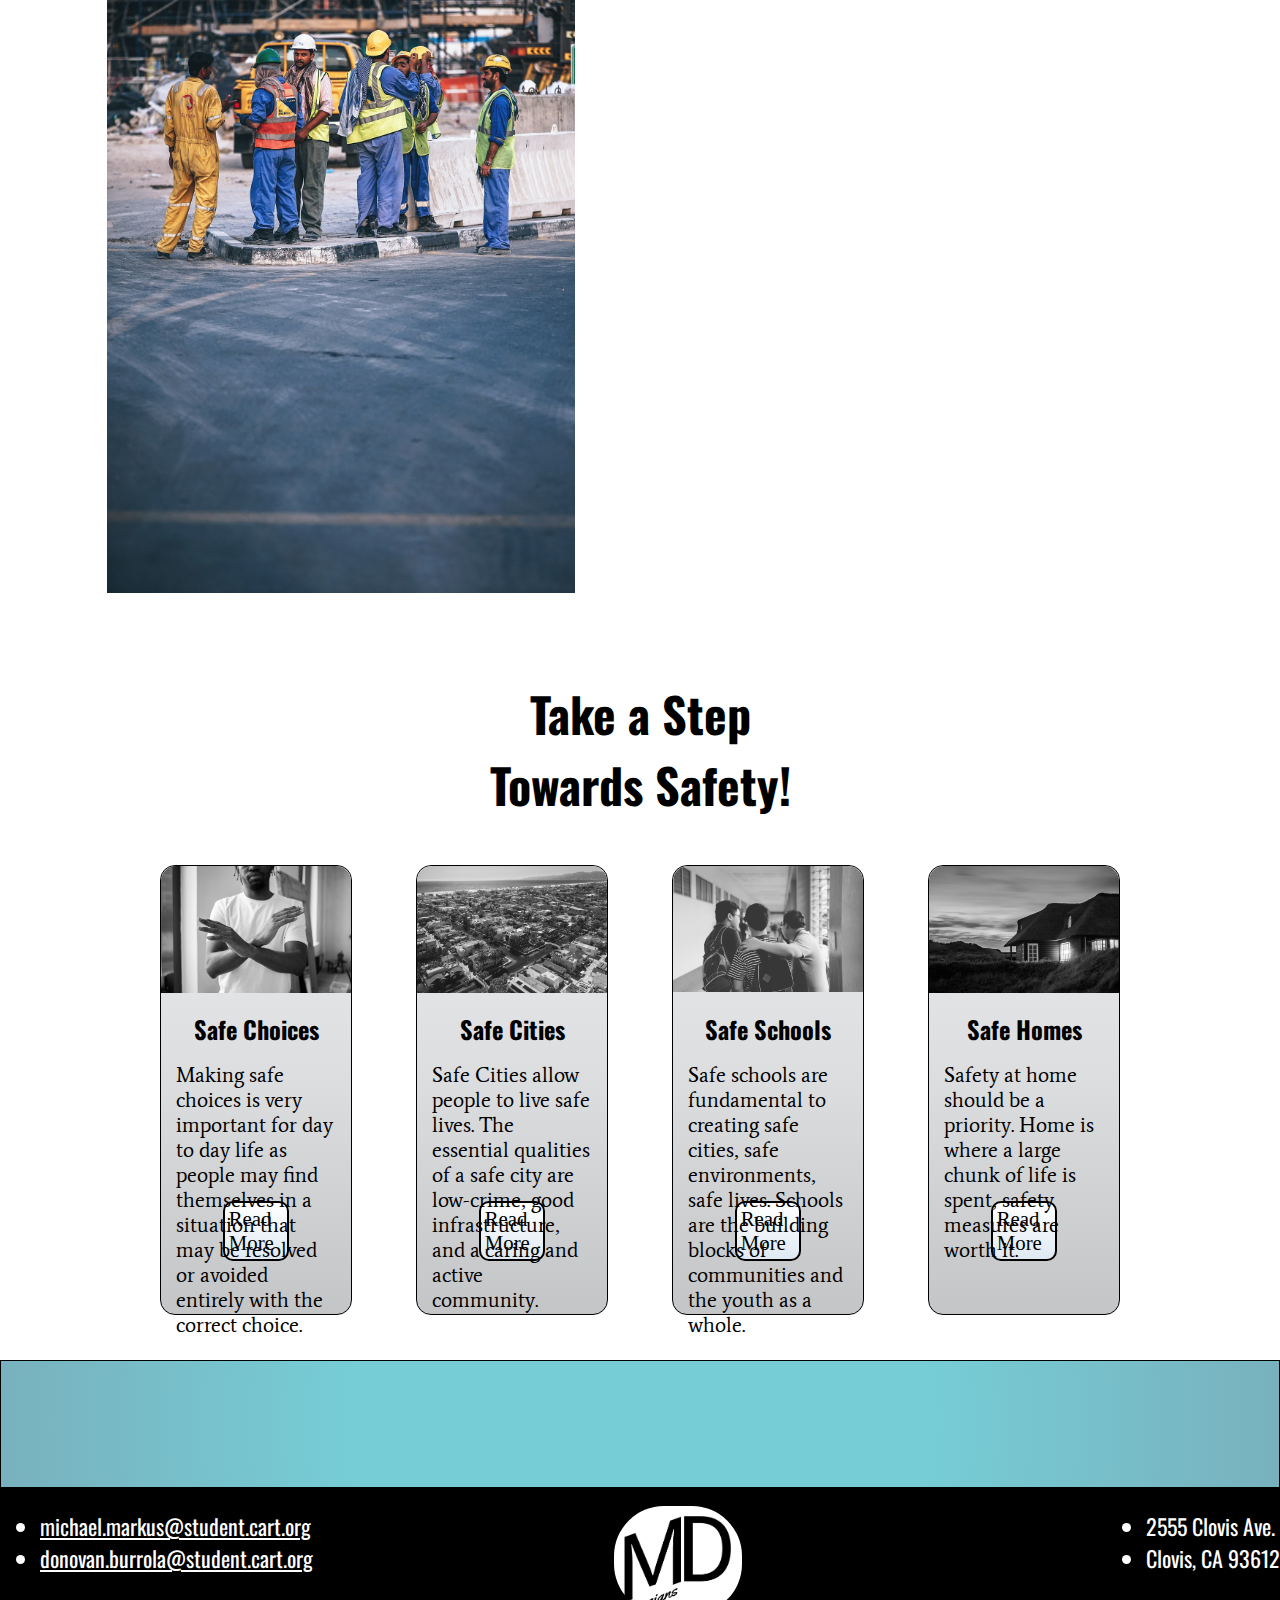
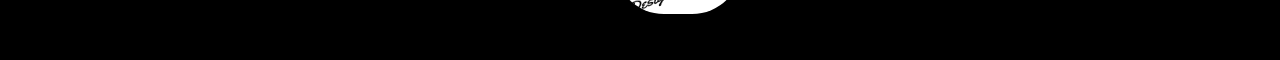
==== commit 6367febd: "is dis the real life" ====
--- a/index.html
+++ b/index.html
@@ -43,7 +43,7 @@
                     <h2>So What Is National Injury Prevention Day?</h2>
                     <p>National Injury Prevention Day, on November 3rd, is a day where violence protection organizations join forces to prevent injury. 
                         This day serves the purpose of raising awareness of injury / violence and positively impacting communities. On this website, 
-                        there are 4 pages related  to injury prevention, School Safety, Safe Choices, Safe Cities and Safe Homes. These pages display useful information
+                        there are 4 pages related to injury prevention, School Safety, Safe Choices,  <a class="link" href ="youtube.com"> Safe Cities and Safe Homes. </a> These pages display useful information
                         that could help create safer lives.</p>
                     <hr>
                     <h2>Injuries and Violence:</h2>
--- a/style.css
+++ b/style.css
@@ -16,9 +16,12 @@
 
 }
 
+
 header {
-    color: white;
-    background-color: #76CDD6;
+    background: rgb(118,205,214);
+background: radial-gradient(circle, rgba(118,205,214,1) 45%, rgba(120,177,189,1) 100%);
+
+
 }
 
 nav.main-nav {
@@ -37,6 +40,8 @@
 .main-nav .logo {
     width: 10%;
 }
+
+
 
 .main-nav ul {
     list-style: none;
@@ -133,7 +138,8 @@
 
 
 .contactus{
-background-color: #76CDD6;
+    background: rgb(118,205,214);
+background: radial-gradient(circle, rgba(118,205,214,1) 45%, rgba(120,177,189,1) 100%);
 width: 100%;
 height: 30%;
 padding: 7vh;
@@ -170,7 +176,8 @@
 }
 
 .contact-content > a:hover {
-    background-color: lightblue;
+    background: rgb(118,205,214);
+background: radial-gradient(circle, rgba(118,205,214,1) 45%, rgba(120,177,189,1) 100%);
     width: 100%;
     color:white;
     transition: ease 200ms;
@@ -211,7 +218,7 @@
     margin-left: 8.39%;
     margin-right: 10.88%;
     justify-content: space-between;
-    margin-bottom: 10vh;
+    margin-bottom: 5vh;
     
 }
 
@@ -254,6 +261,7 @@
 
 .content hr{
     margin-bottom: 8vh;
+    margin-top: 3vh;
 
 }
 .content h2{
@@ -280,20 +288,32 @@
     width: 75%;
     margin-left: auto;
     margin-right: auto;
-    margin-bottom: 15vh;
+    margin-bottom: 5vh;
     margin-top: 5vh;
 
 }
 
+
+/* 
+
+#5E5C5
+#9DC5C3
+
+*/
 .nav-box{
-    background-color: rgba(73, 66, 66, 0.2);
+    background-color: gainsboro;
+    background: linear-gradient(to top, #c4c5c7 0%, #dcdddf 52%, #ebebeb 100%);
     width: 20%;
     height: 50vh;
     font-size: 1.3rem;
     border-radius: 15px;
-    
-}
-
+    border: solid 1px black;
+
+}
+
+.nav-box img{
+    filter: grayscale(1)
+}
 
 .nav-box p{
     padding: 15px;
@@ -311,15 +331,17 @@
 .nav-box a{
     text-decoration: none;
     color: black;
-}
-
-
-
-.nav-box a:hover{
-    transition: 450ms;
-    filter: grayscale(100%);
-
-    
+   
+}
+
+.nav-box hover{
+    transform: scale(1.1); 
+}
+
+.nav-box a:hover img{
+    transition: 250ms ease;
+    filter: grayscale(0);  
+
 }
 
 h3{
@@ -340,7 +362,9 @@
     margin-left: auto;
     margin-right: auto;
     font-size: 3rem;
-}
+    text-align: center;
+}
+
 
 .nav-box-more{
     background-color: #76CDD6;
@@ -352,12 +376,17 @@
     margin-right: auto;
     border-radius: 10px;
     border: solid black 2px;
-
-}
+    background: linear-gradient(to top, #dfe9f3 0%, white 100%);
+
+
+
+
+
+}
+
 
 
 .footer-logo :hover{
     transition: 900ms;
-    
     transform: rotate(360deg);
 }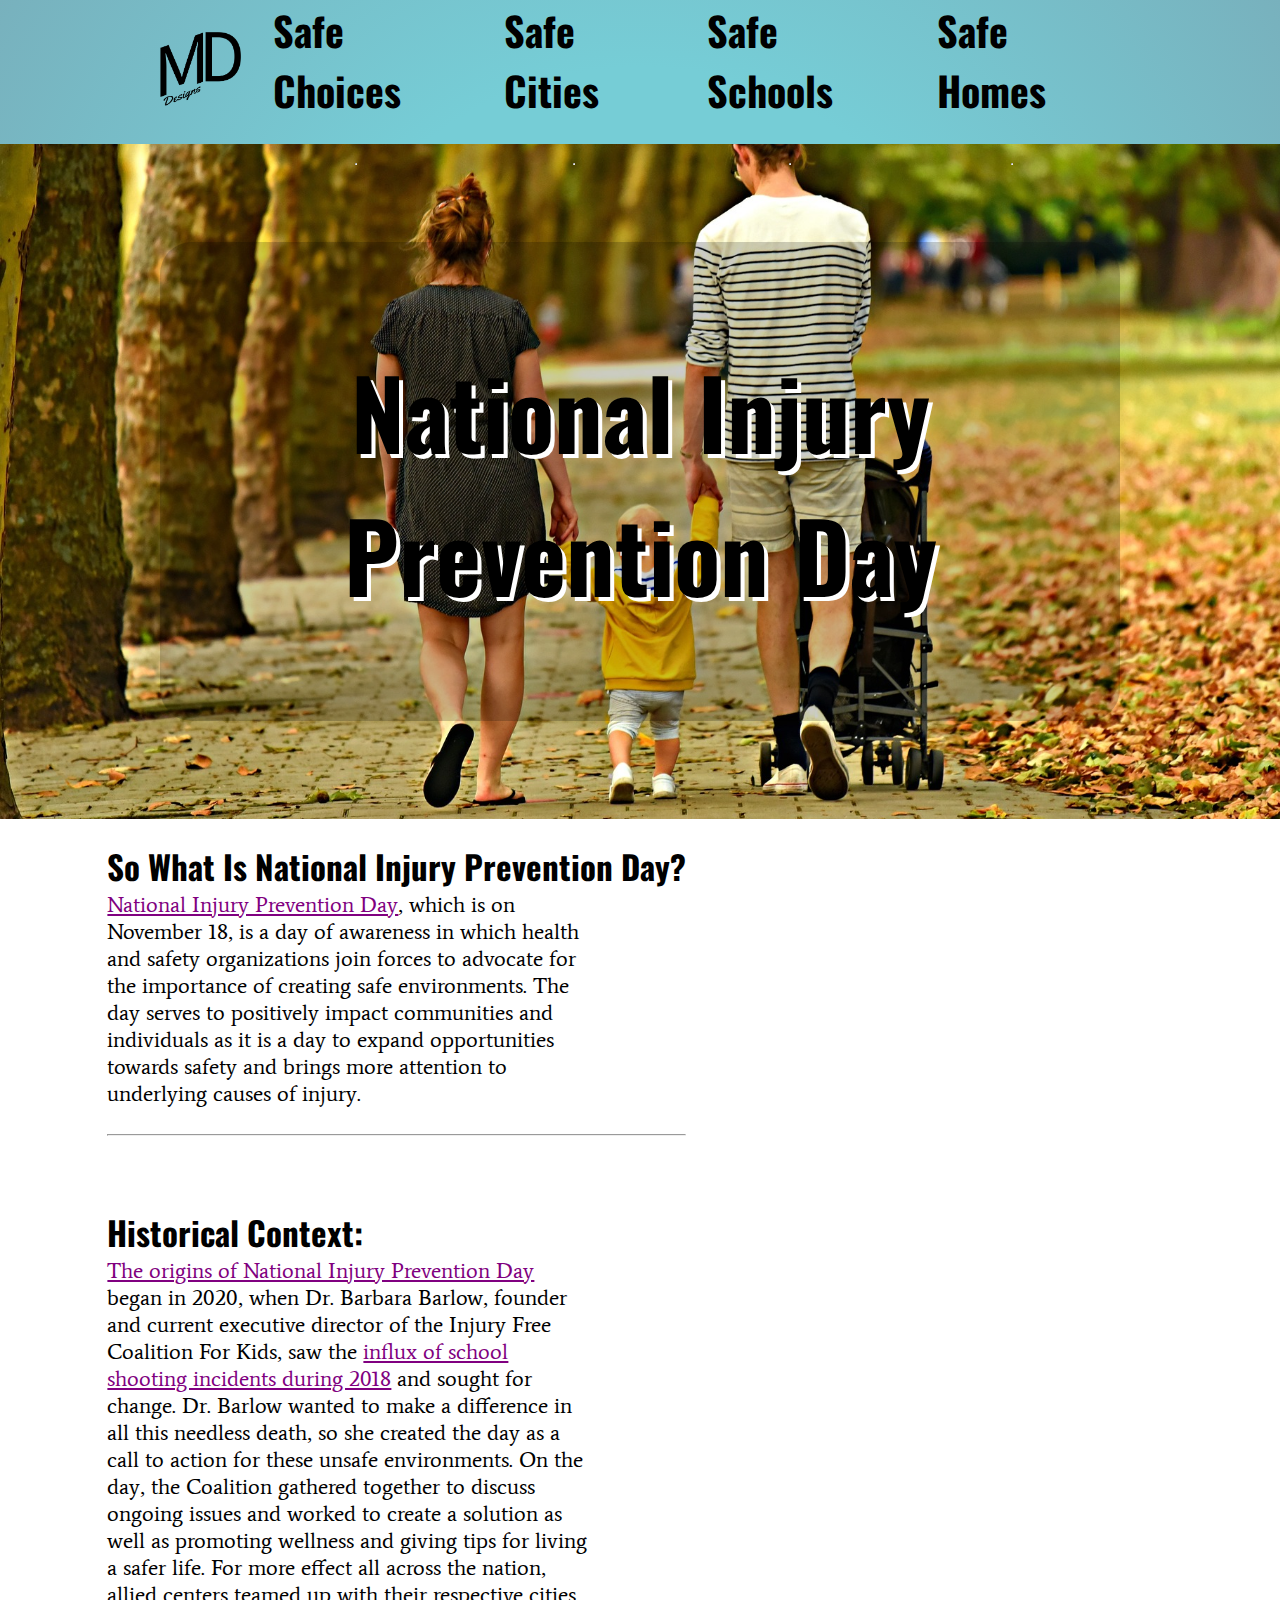
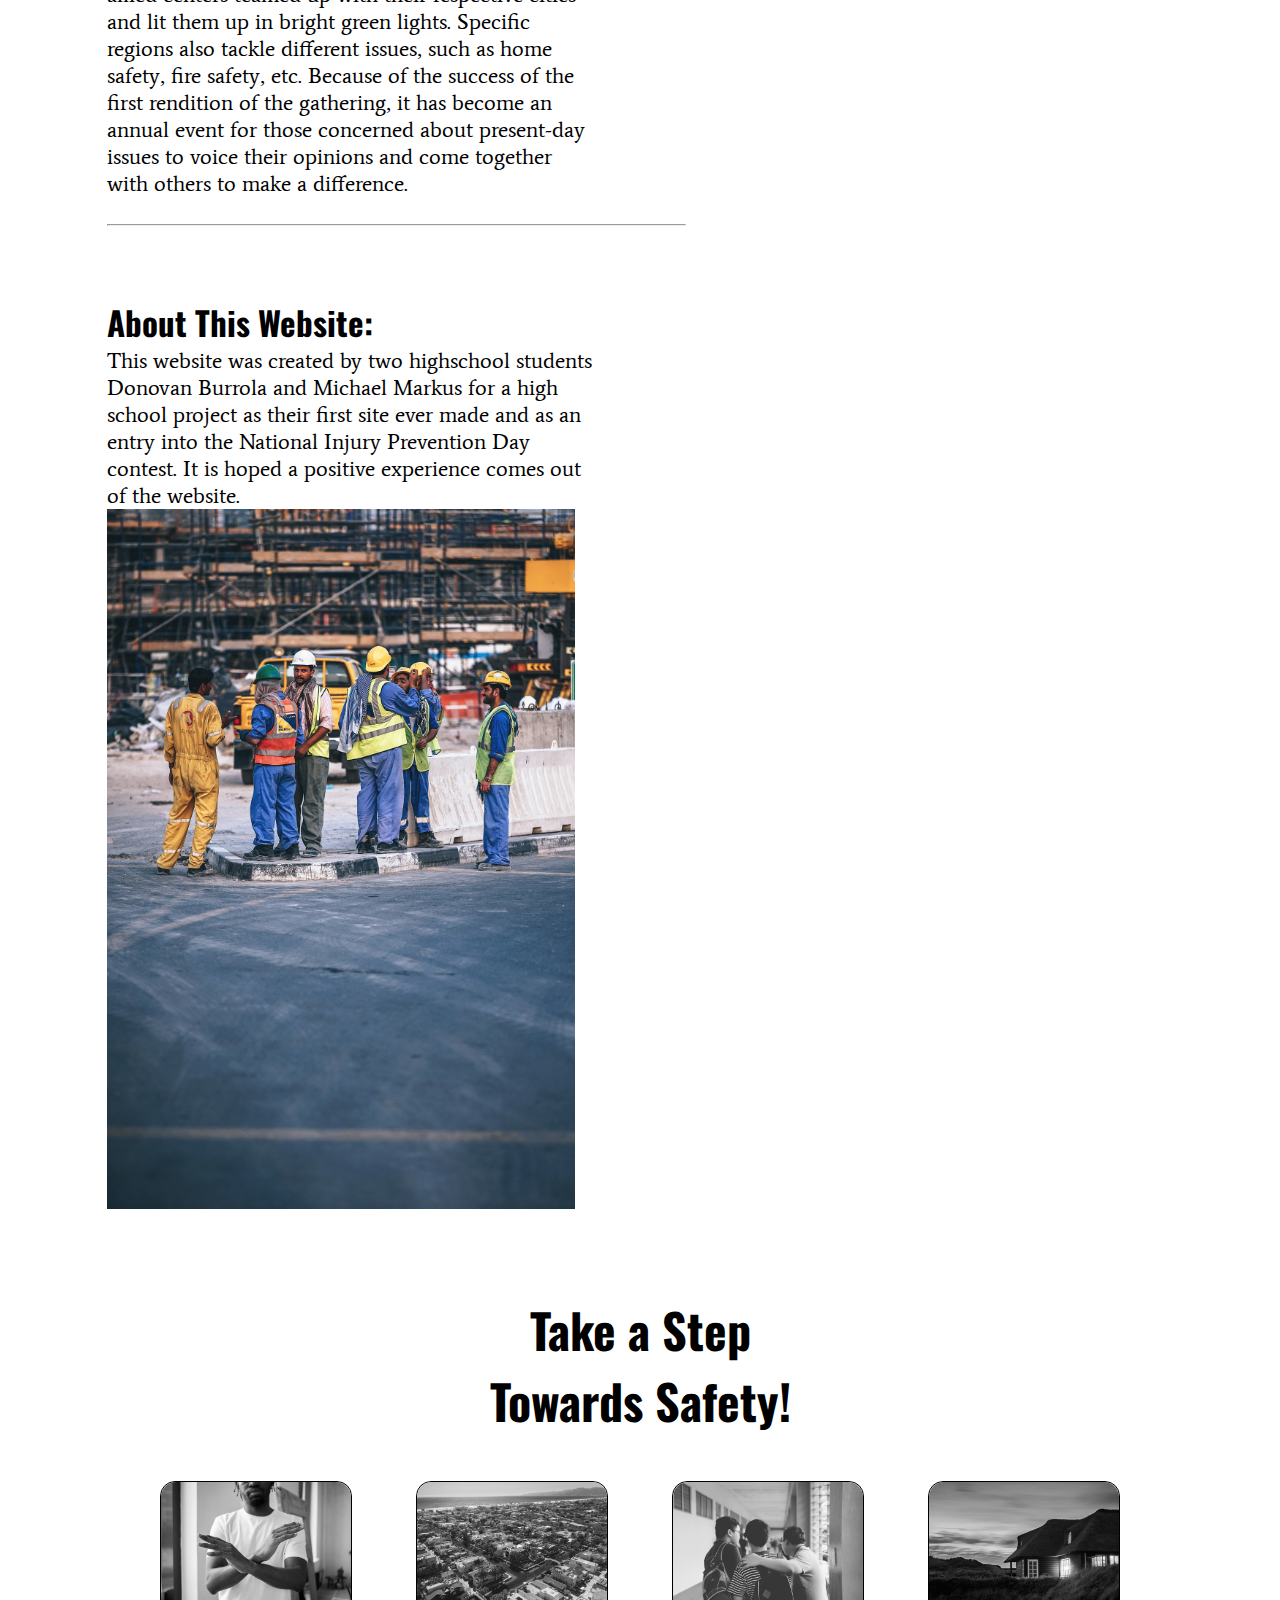
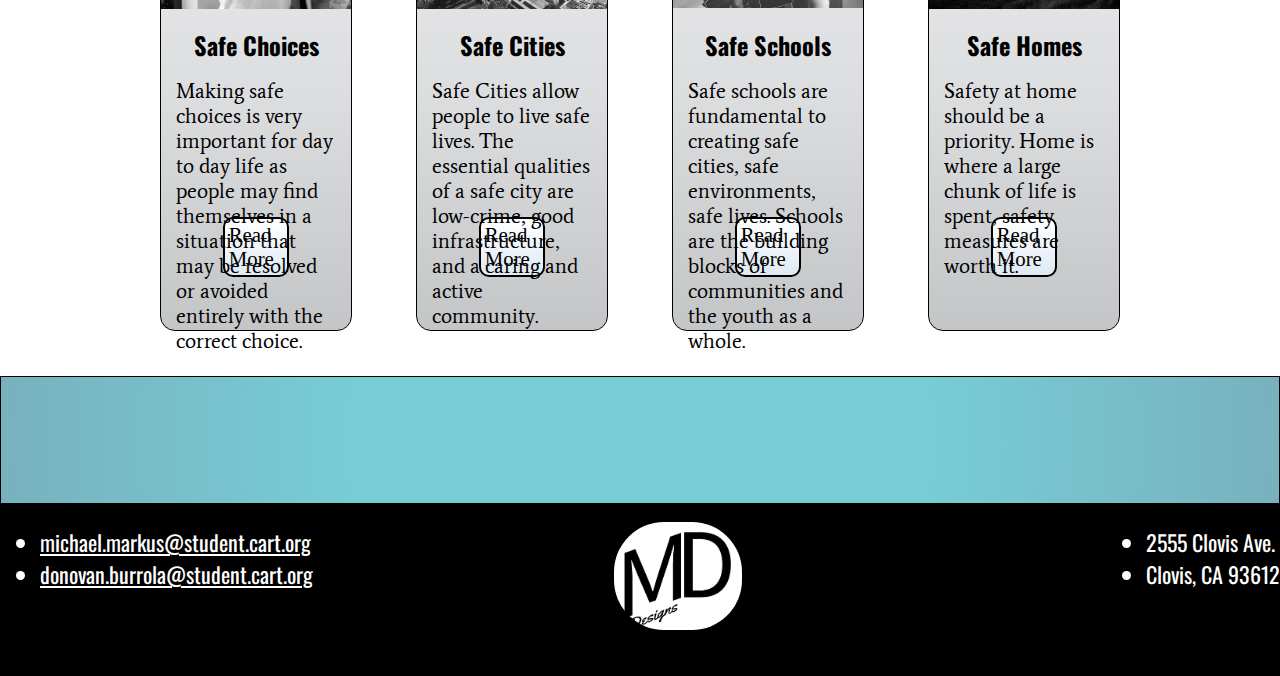
==== commit 7d7b817a: "Replaced old content with new text, added 2 imgs as a potential replacement" ====
--- a/index.html
+++ b/index.html
@@ -41,15 +41,34 @@
 
                 <div class="text">
                     <h2>So What Is National Injury Prevention Day?</h2>
-                    <p>National Injury Prevention Day, on November 3rd, is a day where violence protection organizations join forces to prevent injury. 
-                        This day serves the purpose of raising awareness of injury / violence and positively impacting communities. On this website, 
-                        there are 4 pages related to injury prevention, School Safety, Safe Choices,  <a class="link" href ="youtube.com"> Safe Cities and Safe Homes. </a> These pages display useful information
-                        that could help create safer lives.</p>
+                    <p><a href="https://www.injuryfree.org/nationalinjurypreventionday/2022/index.cfm;jsessionid=A936C286F294346991C7C581C489ABC3.cfusion?CFID=">
+                        National Injury Prevention Day</a>, which is on November 18, is a day of awareness in which health 
+                        and safety organizations join forces to advocate for the importance of creating safe environments. 
+                        The day serves to positively impact communities and individuals as it is a day to expand opportunities 
+                        towards safety and brings more attention to underlying causes of injury. 
+                    </p>
                     <hr>
-                    <h2>Injuries and Violence:</h2>
-                    <p>Injuries and violence are the leading causes of death and disabilities 
-                        for people aged one to 44 years old. By valuing safety, the chances of a person or 
-                        even a loved one being injured or worse is reduced</p><hr>
+                    <h2>Historical Context:</h2>
+                    <p><a href="https://www.publichealth.columbia.edu/public-health-now/news/injury-free-coalition-kids-launch-first-national-injury-prevention-day-november-18">
+                        The origins of National Injury Prevention Day</a> began in 2020, 
+                        when Dr. Barbara Barlow, founder and current executive director 
+                        of the Injury Free Coalition For Kids, saw the <a href="https://www.campussafetymagazine.com/safety/k-12-school-shooting-statistics-everyone-should-know/">influx of school 
+                        shooting incidents during 2018</a> and sought for change. Dr. Barlow 
+                        wanted to make a difference in all this needless death, so she created
+                         the day as a call to action for these unsafe environments. On the day, 
+                         the Coalition gathered together to discuss ongoing issues and worked to
+                          create a solution as well as promoting wellness and giving tips for living
+                           a safer life. For more effect all across the nation, allied centers teamed
+                            up with their respective cities and lit them up in bright green lights. 
+                            Specific regions also tackle different issues, such as home safety, fire 
+                            safety, etc. Because of the success of the first rendition of the gathering, 
+                            it has become an annual event for those concerned about present-day issues to 
+                            voice their opinions and come together with others to make a difference.</p>
+                    <hr>
+                    <h2>About This Website:</h2>
+                    <p>This website was created by two highschool students Donovan Burrola and Michael Markus for a high school 
+                        project as their first site ever made and as an entry into the National Injury Prevention Day contest. 
+                        It is hoped a positive experience comes out of the website.</p>
                 </div>
             <img src="images/active-g999a8eb26_1920.jpg" alt="Construction People">
         </div>
--- a/style.css
+++ b/style.css
@@ -389,4 +389,11 @@
 .footer-logo :hover{
     transition: 900ms;
     transform: rotate(360deg);
+}
+
+.content a{
+    color: purple;
+}
+.content a:hover{
+    color:blue;
 }